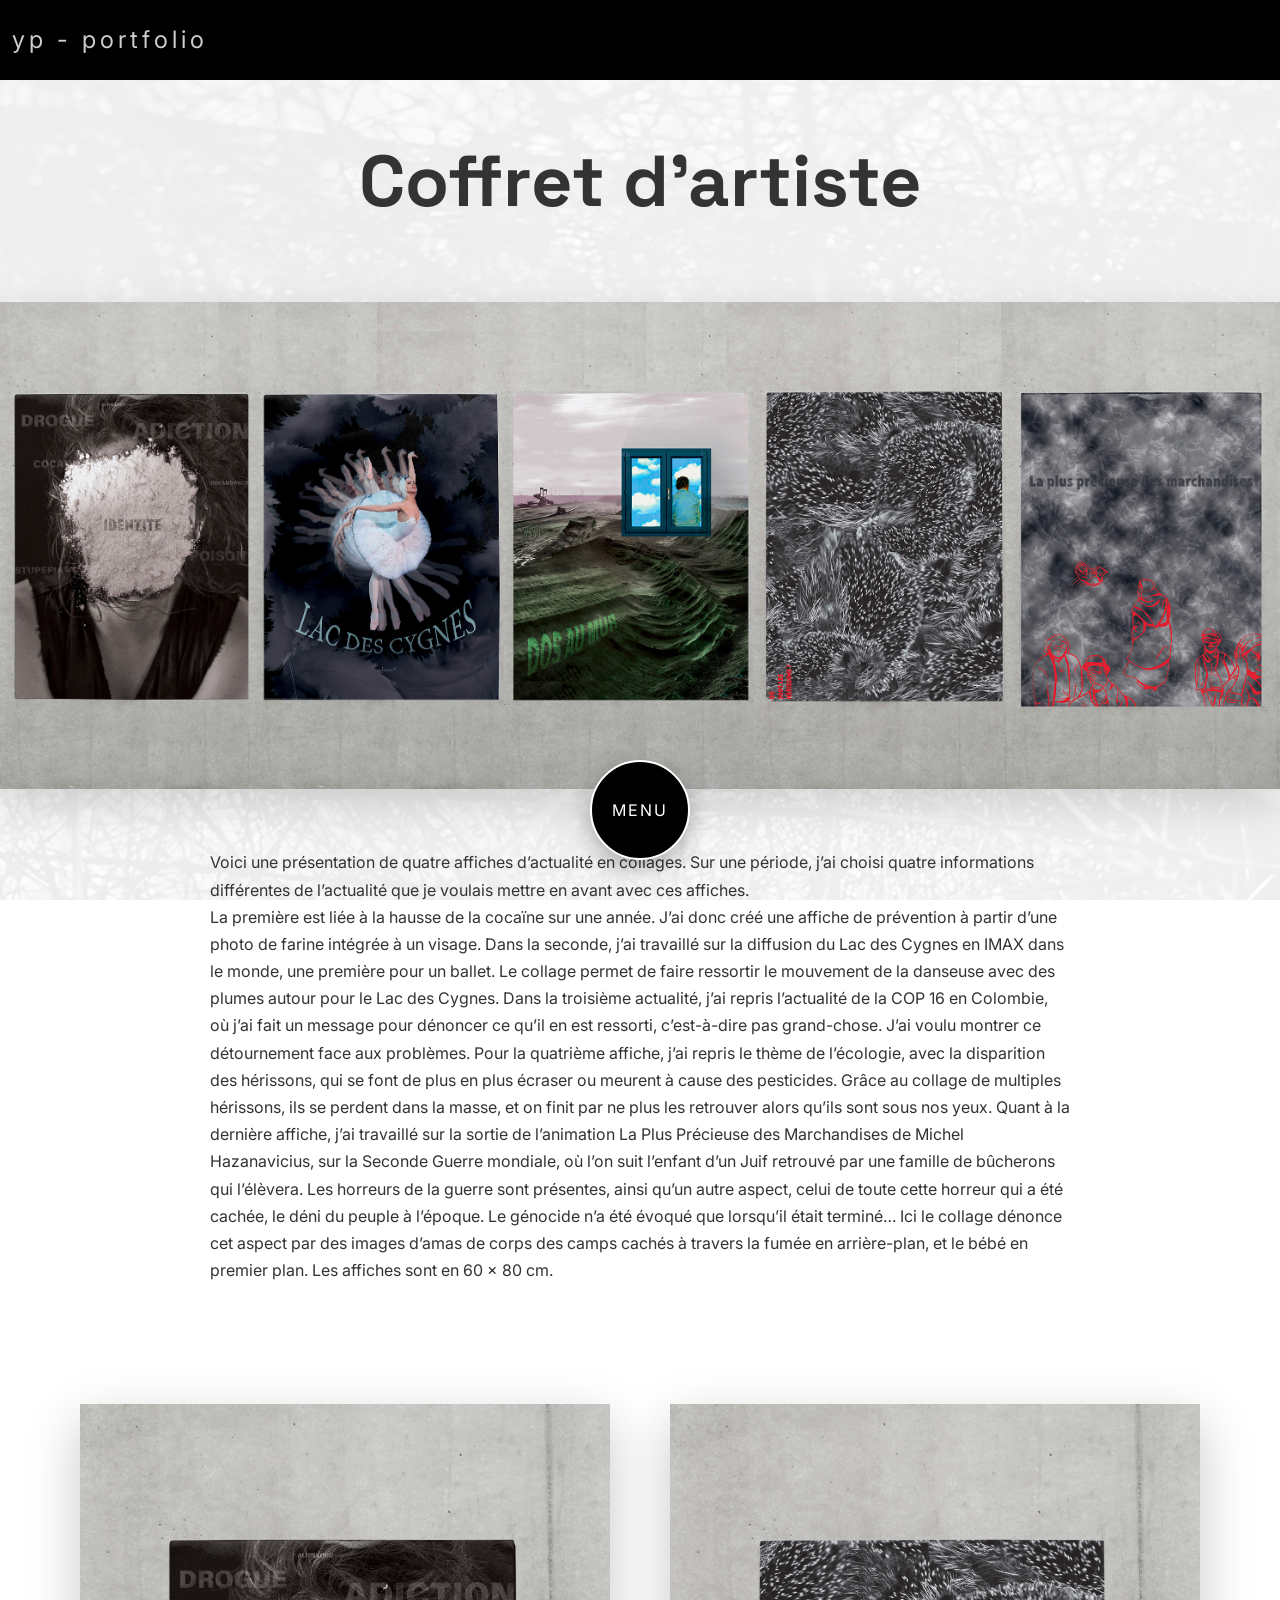
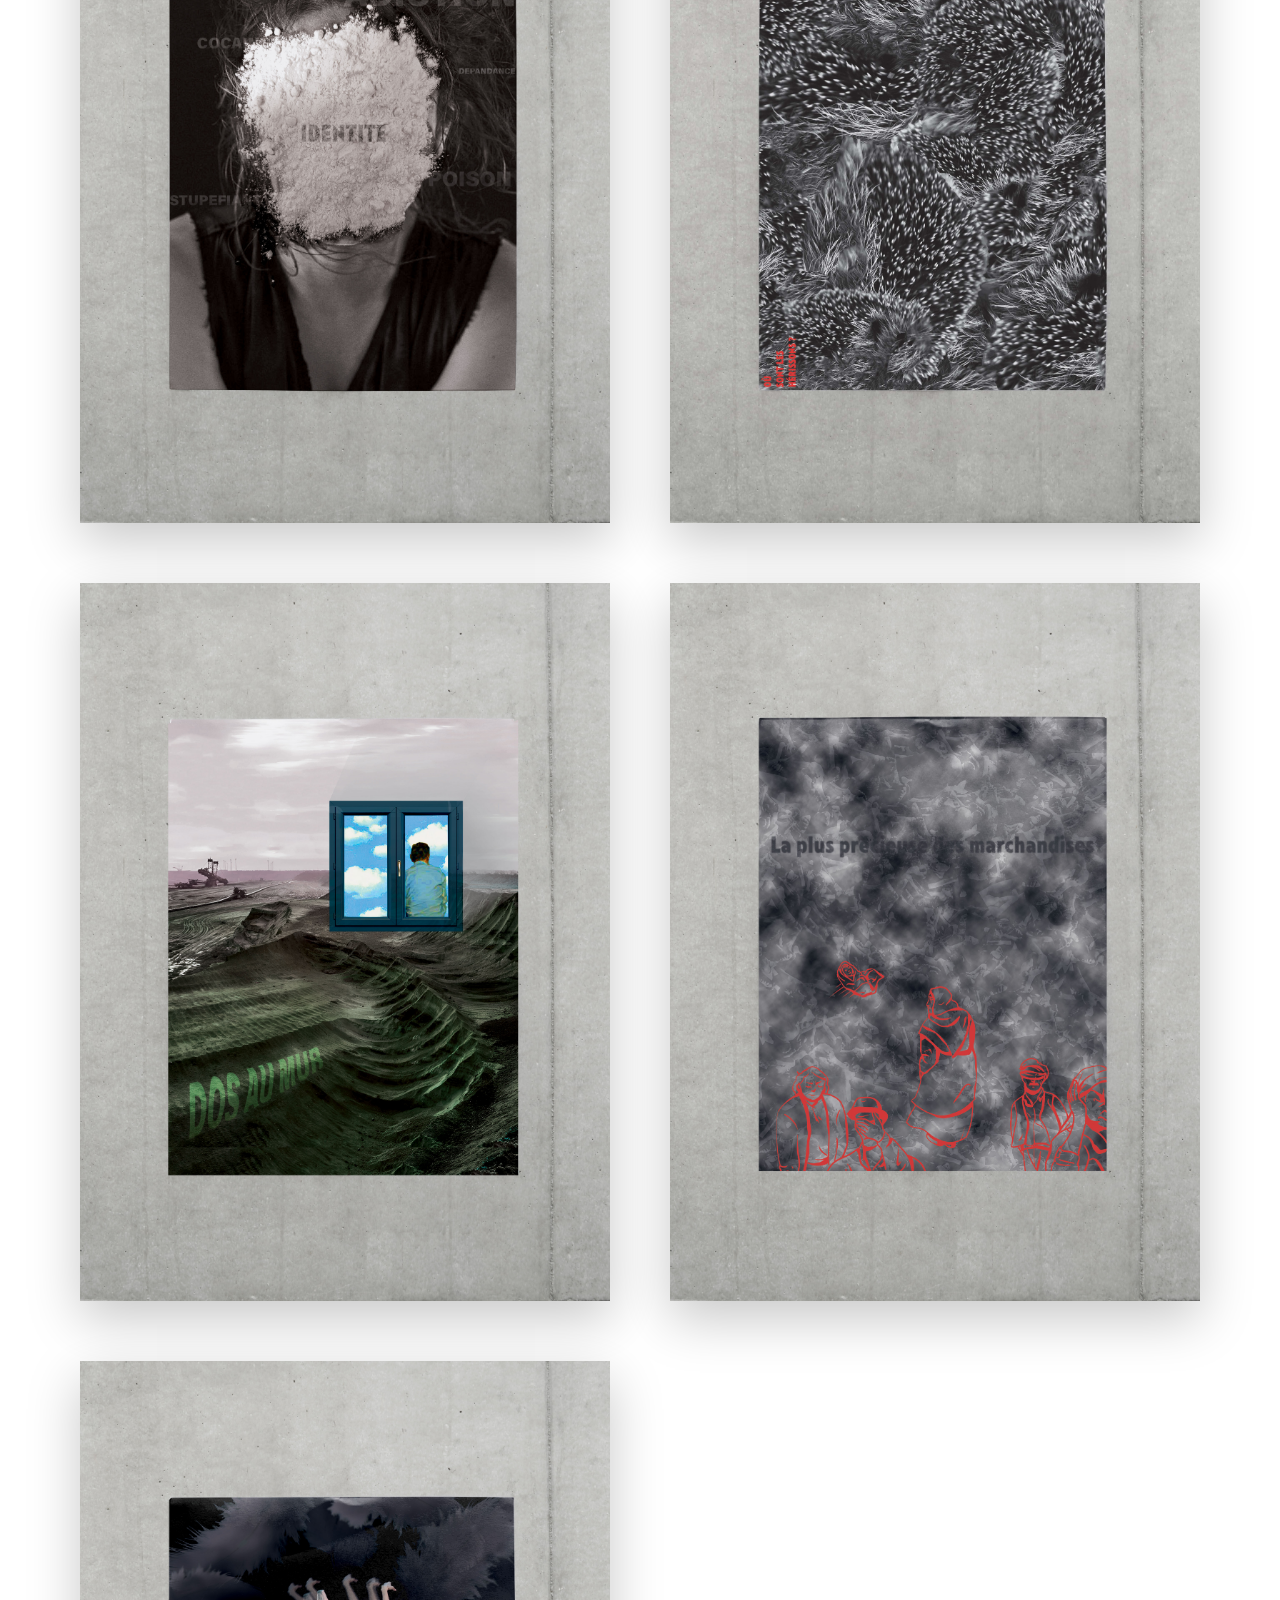
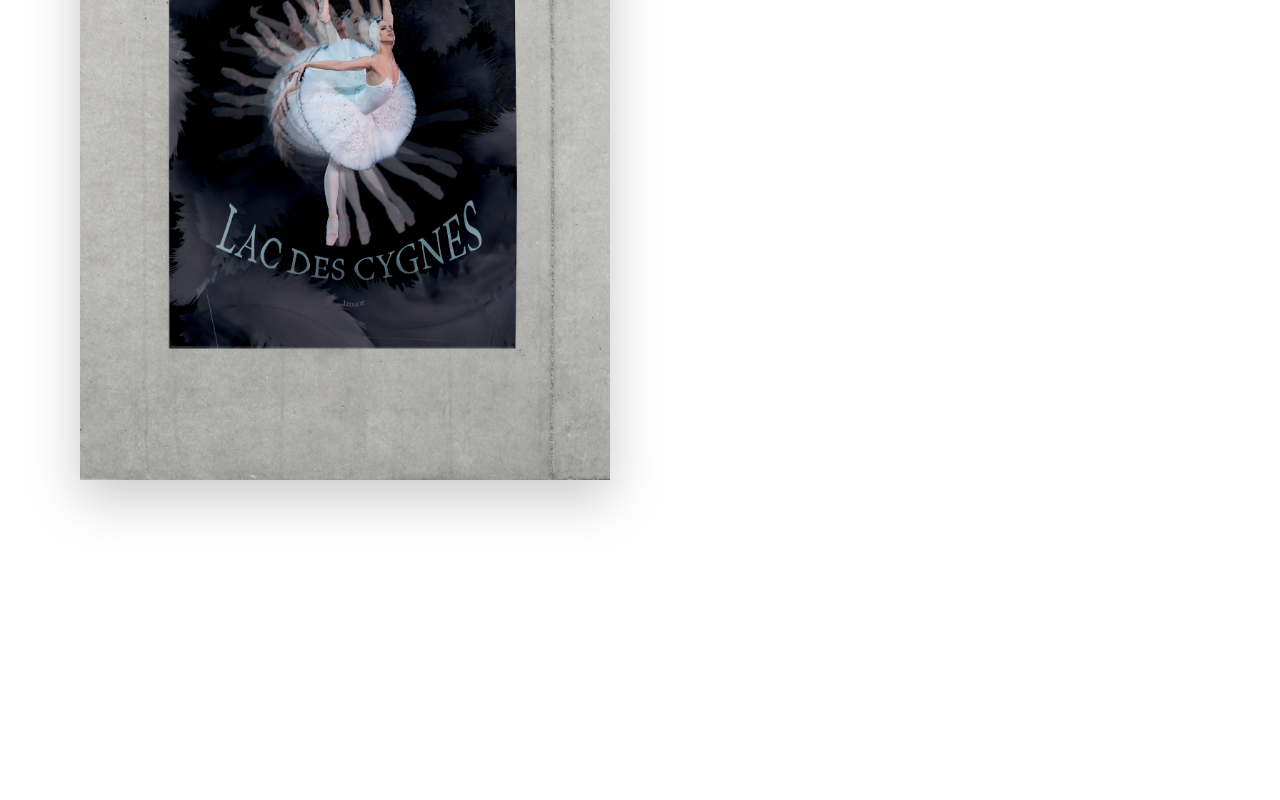
==== affichesactus.html @ a6cbb641 "portfolio" ====
<!DOCTYPE html>
<html lang="fr">
<head>
    <meta charset="UTF-8">
    <meta name="viewport" content="width=device-width, initial-scale=1.0">
    <title>Coffret d'artiste – Ysabeau de Pimodan</title>
    <link rel="stylesheet" href="style.css">
    <style>
    /* Image de fond beaucoup plus discrète uniquement sur cette page */
    body::before {
        opacity: 0.07 !important;   /* très léger – mets 0.02 ou 0.04 selon ton goût */
    }
</style>
<style>
 

    /* ←←← NOUVEAU : IMAGE DU PROJET EN PLEINE LARGEUR ←←← */
    .project-fullwidth-image {
        width: 100vw !important;
        margin-left: calc(-50vw + 50%) !important;
        max-width: none !important;
        display: block;
        box-shadow: 0 15px 40px rgba(0,0,0,0.15);
        margin: 60px 0;
    }
    .project-gallery-editorial {
    display: grid;
    grid-template-columns: 1fr 1fr;
    gap: 20px;
    margin: 80px auto;
    padding: 0 20px;
    max-width: 1100px;
}

.project-gallery-editorial .big {
    grid-row: span 2;
    grid-column: 1;
}

.project-gallery-editorial img {
    width: 100%;
    height: auto;
    object-fit: cover;
    box-shadow: 0 12px 30px rgba(0,0,0,0.15);
    transition: transform 0.4s ease;
}

.project-gallery-editorial img:hover { transform: translateY(-6px); }

@media (min-width: 900px) {
    .project-gallery-editorial { gap: 30px; padding: 0 40px; }
}

</style>
<style>
    .project-gallery-masonry-4 {
        columns: 2;
        column-gap: 40px;
        width: 100vw;
        margin-left: calc(-50vw + 50%);      /* pleine largeur totale */
        padding: 100px 50px 140px;
        max-width: none;
        box-sizing: border-box;
    }

    .project-gallery-masonry-4 img {
        width: 100%;
        height: auto;
        display: block;
        margin-bottom: 40px;
        object-fit: contain;
        background: white;
        box-shadow: 0 18px 50px rgba(0,0,0,0.22);
        transition: all 0.6s ease;
        break-inside: avoid;
    }

    .project-gallery-masonry-4 img:hover {
        transform: translateY(-14px);
        box-shadow: 0 35px 90px rgba(0,0,0,0.38);
    }

    /* Desktop → 2 colonnes (parfait pour 4 images) */
    @media (min-width: 900px) {
        .project-gallery-masonry-4 {
            columns: 2;
            column-gap: 60px;
            padding: 120px 80px 160px;
        }
        .project-gallery-masonry-4 img { margin-bottom: 60px; }
    }

    /* Mobile → 1 colonne */
    @media (max-width: 640px) {
        .project-gallery-masonry-4 {
            columns: 1;
            column-gap: 0;
            padding: 80px 20px;
        }
        .project-gallery-masonry-4 img { margin-bottom: 40px; }
    }
</style>
</style>

    <link href="https://fonts.googleapis.com/css2?family=Inter:wght@300;400;500;600;700&family=Space+Grotesk:wght@300;400;500;600;700&display=swap" rel="stylesheet">
</head>
<body>

    <!-- Barre noire du haut -->
    <div class="top-bar">
        <div class="portfolio-title" style="margin-left:12px;">YP - portfolio</div>
    </div>

    <!-- Contenu du projet -->
    <section style="padding:120px 20px 160px; max-width:900px; margin:0 auto; font-family:var(--font-secondary); line-height:1.7; color:var(--gray-dark);">
        <h1 style="font-family:var(--font-primary); font-size:clamp(2.5rem,6vw,4.5rem); text-align:center; margin-bottom:50px;">
            Coffret d'artiste
        </h1>
        
        <img src="fondactus.jpg" alt="Coffret d'artiste" class="project-fullwidth-image">

        <p>
            Voici une présentation de quatre affiches d’actualité en collages. Sur une période, j’ai choisi quatre informations différentes de l’actualité que je voulais mettre en avant avec ces affiches.
        </p>
        <p>
            La première est liée à la hausse de la cocaïne sur une année. J’ai donc créé une affiche de prévention à partir d’une photo de farine intégrée à un visage. Dans la seconde, j’ai travaillé sur la diffusion du Lac des Cygnes en IMAX dans le monde, une première pour un ballet. Le collage permet de faire ressortir le mouvement de la danseuse avec des plumes autour pour le Lac des Cygnes. Dans la troisième actualité, j’ai repris l’actualité de la COP 16 en Colombie, où j’ai fait un message pour dénoncer ce qu’il en est ressorti, c’est-à-dire pas grand-chose. J’ai voulu montrer ce détournement face aux problèmes. Pour la quatrième affiche, j’ai repris le thème de l’écologie, avec la disparition des hérissons, qui se font de plus en plus écraser ou meurent à cause des pesticides. Grâce au collage de multiples hérissons, ils se perdent dans la masse, et on finit par ne plus les retrouver alors qu’ils sont sous nos yeux. Quant à la dernière affiche, j’ai travaillé sur la sortie de l’animation La Plus Précieuse des Marchandises de Michel Hazanavicius, sur la Seconde Guerre mondiale, où l’on suit l’enfant d’un Juif retrouvé par une famille de bûcherons qui l’élèvera. Les horreurs de la guerre sont présentes, ainsi qu’un autre aspect, celui de toute cette horreur qui a été cachée, le déni du peuple à l’époque. Le génocide n’a été évoqué que lorsqu’il était terminé… Ici le collage dénonce cet aspect par des images d’amas de corps des camps cachés à travers la fumée en arrière-plan, et le bébé en premier plan.
Les affiches sont en 60 x 80 cm.
        </p>
        <p>
            
        </p>
        </div>
        <!-- 6 images – mise en page éditoriale -->
<!-- 6 images – effet masonry aléatoire sur toute la largeur -->
<!-- 4 images – masonry aléatoire pleine largeur -->
<div class="project-gallery-masonry-4">
    <img src="affichesactuscoc.jpg"   alt="Coffret d'artiste – Vue générale">
    <img src="affichesactusdos.jpg"   alt="Détail 1">
    <img src="affichesactusdanse.jpg"  alt="Détail 2">
    <img src="affichesactushe.jpg"  alt="Détail 3">
    <img src="actusautre.jpg"  alt="Détail 4">
    <!-- tu peux en mettre 4, 5 ou 6, ça s’adapte automatiquement -->
</div>
</div> 
    </section>

    <!-- MENU CIRCULAIRE (exactement comme sur index.html) -->
    <nav class="target-menu">
        <button class="menu-toggle">
            <span class="menu-label">Menu</span>
        </button>
        
        <div class="target-circles">
            <a href="index.html#main" class="target-circle circle-1">
                <svg class="circular-text" viewBox="0 0 80 80" width="80" height="80">
                    <path id="circle-1-path" d="M 5, 45 A 35, 35 0 0, 1 75, 45" fill="none"/>
                    <text font-family="Inter, sans-serif" font-size="11" font-weight="600" letter-spacing="1.5px" fill="currentColor">
                        <textPath href="#circle-1-path" startOffset="50%" text-anchor="middle">Accueil</textPath>
                    </text>
                </svg>
            </a>
            
            <a href="index.html#about" class="target-circle circle-2">
                <svg class="circular-text" viewBox="0 0 120 120" width="120" height="120">
                    <path id="circle-2-path" d="M 10, 60 A 50, 50 0 0, 1 110, 60" fill="none"/>
                    <text font-family="Inter, sans-serif" font-size="11" font-weight="600" letter-spacing="1.5px" fill="currentColor">
                        <textPath href="#circle-2-path" startOffset="50%" text-anchor="middle">À propos</textPath>
                    </text>
                </svg>
            </a>
            
            <a href="cv.html" class="target-circle circle-3">
                <svg class="circular-text" viewBox="0 0 160 160" width="160" height="160">
                    <path id="circle-3-path" d="M 10, 80 A 70, 70 0 0, 1 150, 80" fill="none"/>
                    <text font-family="Inter, sans-serif" font-size="12" font-weight="600" letter-spacing="1.5px" fill="currentColor">
                        <textPath href="#circle-3-path" startOffset="50%" text-anchor="middle">CV</textPath>
                    </text>
                </svg>
            </a>
            
            <a href="index.html#projects" class="target-circle circle-4">
                <svg class="circular-text" viewBox="0 0 200 200" width="200" height="200">
                    <path id="circle-4-path" d="M 10, 100 A 90, 90 0 0, 1 190, 100" fill="none"/>
                    <text font-family="Inter, sans-serif" font-size="13" font-weight="600" letter-spacing="1.5px" fill="currentColor">
                        <textPath href="#circle-4-path" startOffset="50%" text-anchor="middle">Projets</textPath>
                    </text>
                </svg>
            </a>
        </div>
    </nav>

    <script src="script.js"></script>
</body>
</html>
---- style.css ----
/* Reset et styles de base */
* {
    margin: 0;
    padding: 0;
    box-sizing: border-box;
}

:root {
    --primary-color: #000000;
    --secondary-color: #ffffff;
    --accent-color: #000000;
    --gray-light: #f5f5f5;
    --gray-medium: #e0e0e0;
    --gray-dark: #333333;
    --font-primary: 'Space Grotesk', sans-serif;
    --font-secondary: 'Inter', sans-serif;
}
html {
    scroll-behavior: auto; /* Comportement normal */
}

body {
    font-family: var(--font-primary);
    background-color: var(--secondary-color);
    color: var(--primary-color);
    overflow-x: hidden;
    line-height: 1.6;
}

/* Barre noire en haut */
.top-bar {
    background-color: var(--primary-color);
    position: fixed;
    width: 100%;
    top: 0;
    z-index: 1001;
    height: 60px;
    display: flex;
    align-items: center;
    padding: 0 20px;
    box-sizing: border-box;
}

.portfolio-title {
    font-family: var(--font-secondary);
    font-size: 12px;
    letter-spacing: 1px;
    text-transform: lowercase;
    font-weight: 400;
    opacity: 0.8;
    color: var(--secondary-color);
}

/* Section Accueil - MOBILE FIRST */
#main {
    padding-top: 100px !important; /* Espace sous la barre noire */
    min-height: calc(100vh - 100px);
}

/* Titre principal */
.site-name {
    display: block;
    width: 96vw;
    max-width: 1400px;
    margin: 0 auto;
    margin-left: 20px;
    text-align: left;
    box-sizing: border-box;
    white-space: nowrap;
    overflow: hidden;
    text-overflow: ellipsis;
    font-size: clamp(2rem, 9.5vw, 8rem);
    line-height: 0.95;
    color: var(--primary-color);
    margin-top: 60px; /* AUGMENTÉ pour mobile - était 40px */
}

/* RESPONSIVE - Garder l'original pour desktop */
@media (min-width: 768px) {
    .top-bar {
        height: 70px;
        padding: 0 30px;
    }
    
    .portfolio-title {
        font-size: 13px;
    }
    
    #main {
        padding-top: 120px !important;
        min-height: calc(100vh - 120px);
    }
    
    .site-name {
        margin-top: 50px; /* Version tablette */
    }
}

@media (min-width: 1024px) {
    .top-bar {
        height: 80px;
        padding: 0 40px;
    }
    
    .portfolio-title {
        font-size: 14px;
    }
    
    #main {
        padding-top: 140px !important;
        min-height: calc(100vh - 140px);
    }
    
    .site-name {
        margin-top: 60px; /* Version desktop - INCHANGÉ */
    }
}

/* MOBILE - Plus petit écran */
@media (max-width: 480px) {
    .top-bar {
        height: 50px;
        padding: 0 15px;
    }
    
    #main {
        padding-top: 90px !important; /* AUGMENTÉ de 80px à 90px */
        min-height: calc(100vh - 90px);
    }
    
    .site-name {
        margin-top: 40px; /* AUGMENTÉ de 30px à 40px pour mobile */
        font-size: clamp(1.9rem, 11vw, 4rem);
    }
}
/* Section Projets */
#projects {
    padding-top: 60px;
    min-height: auto;
    position: relative;
    z-index: 10;
    background-color: var(--secondary-color);
    width: 100vw; /* Prendre toute la largeur de la fenêtre */
    margin-left: calc(-50vw + 50%); /* Centrer tout en prenant toute la largeur */
    left: 0;
}

.projects-container {
    max-width: 100%;
    margin: 0 auto;
    position: relative;
    z-index: 20;
    padding: 0; /* Supprimer tout padding */
}

.projects-container h2 {
    font-size: 2rem;
    margin-bottom: 40px;
    font-weight: 700;
    padding: 0 5mm; /* 5mm de marge latérale */
    text-align: center;
}

/* Grille des projets - PLEINE LARGEUR */
.projects-preview {
    display: grid;
    grid-template-columns: repeat(2, 1fr);
    gap: 5mm; /* 5mm entre les images */
    margin-bottom: 40px;
    padding: 0 5mm; /* 5mm sur les côtés */
    box-sizing: border-box;
    width: 100%;
}

/* Cartes de projet - PLEINE LARGEUR */
.project-card {
    position: relative;
    border-radius: 0;
    overflow: hidden;
    display: flex;
    flex-direction: column;
    background-color: transparent;
    cursor: pointer;
    box-shadow: none;
    transition: transform 0.3s ease;
    width: 100%;
    z-index: 30;
}

/* IMAGES AGRANDIES - PRENNENT TOUTE LA HAUTEUR */
.project-card img {
    width: 100%;
    height: 600px; /* Augmenté de 500px à 600px */
    object-fit: cover;
    transition: transform 0.6s ease;
    flex-shrink: 0;
    display: block;
}

.project-card:hover img {
    transform: scale(1.05);
}

/* Titres des projets */
.project-title {
    padding: 15px;
    background-color: transparent;
    text-align: left;
    position: absolute;
    bottom: 0;
    left: 0;
    right: 0;
    background: linear-gradient(transparent, rgba(0, 0, 0, 0.7));
}

.project-title h4 {
    font-size: 1.3rem;
    margin: 0;
    font-weight: 600;
    color: var(--secondary-color);
    text-shadow: 0 2px 4px rgba(0, 0, 0, 0.5);
}

/* Headers de catégorie */
.category-header {
    margin-top: 30px;
    margin-bottom: 20px;
    padding: 0 5mm; /* 5mm de marge latérale */
    text-align: center;
}

.category-header h3 {
    font-size: 1.5rem;
    margin-bottom: 8px;
    font-weight: 600;
}

.project-count {
    font-family: var(--font-secondary);
    color: var(--gray-dark);
    font-size: 0.75rem;
    text-transform: uppercase;
    letter-spacing: 1.5px;
    font-weight: 500;
}

/* RESPONSIVE */
@media (min-width: 600px) {
    .project-card img {
        height: 55vh; /* Un peu plus grand sur tablette */
        min-height: 350px;
    }
}

@media (min-width: 768px) {
    .projects-container h2 {
        font-size: 2.5rem;
    }
    
    .project-card img {
        height: 60vh; /* Encore plus grand */
        min-height: 400px;
    }
    
    .project-title h4 {
        font-size: 1.5rem;
    }
    
    .category-header h3 {
        font-size: 1.75rem;
    }
}

@media (min-width: 1024px) {
    .projects-container h2 {
        font-size: 3.5rem;
    }
    
    .project-card img {
        height: 65vh; /* Très grand sur desktop */
        min-height: 450px;
    }
    
    .project-title h4 {
        font-size: 1.8rem;
        padding: 20px;
    }
    
    .projects-preview {
        gap: 5mm; /* Garder 5mm même sur grand écran */
        padding: 0 5mm;
    }
}
/* ... (tout le CSS précédent reste inchangé) ... */
/* ... (tout le CSS précédent reste inchangé) ... */

/* ... (tout le CSS précédent reste inchangé) ... */

/* ========== RESPONSIVE TELEPHONE ========== */
@media (max-width: 768px) {
    .main-header {
        margin-top: 80px;
    }
    
    .header-content h1 {
        font-size: clamp(2rem, 10vw, 3.5rem);
        line-height: 1.1;
        word-break: keep-all;
        overflow-wrap: break-word;
        margin-bottom: 20px;
    }
}

@media (max-width: 480px) {
    .main-header {
        margin-top: 70px;
    }
    
    .header-content h1 {
        font-size: clamp(1.8rem, 9vw, 3rem);
        letter-spacing: -1px;
    }
}
/* ... (tout le CSS précédent reste inchangé) ... */

/* ========== RESPONSIVE TELEPHONE ========== */
@media (max-width: 768px) {
    .top-bar {
        padding: 20px 0 !important;
    }
    
    .header-content h1 {
        font-size: clamp(2rem, 10vw, 3.5rem);
        line-height: 1.1;
        word-break: keep-all;
        overflow-wrap: break-word;
        margin-bottom: 20px;
    }
}

@media (max-width: 480px) {
    .top-bar {
        padding: 15px 0 !important;
    }
    
    .header-content h1 {
        font-size: clamp(1.8rem, 9vw, 3rem);
        letter-spacing: -1px;
    }
}



/* Très petits écrans */
@media (max-width: 360px) {
    .header-content h1 {
        font-size: clamp(1.5rem, 8vw, 2.5rem);
    }
}

/* Pour les très petits écrans */
@media (max-width: 480px) {
    .projects-preview {
        grid-template-columns: 1fr; /* Une colonne sur mobile */
        gap: 5mm;
        padding: 0 5mm;
    }
    
    .project-card img {
        height: 40vh; /* Ajuster la hauteur sur mobile */
        min-height: 250px;
    }
    
    .project-title h4 {
        font-size: 1.1rem;
        padding: 10px;
    }
}

/* Pour les très grands écrans */
@media (min-width: 1400px) {
    .project-card img {
        height: 70vh; /* Maximum sur très grand écran */
        min-height: 500px;
    }
}
/* Lien CV dans la section À propos */
.cv-link-container {
    text-align: center;
    margin-top: 40px;
}

.cv-link {
    display: inline-block;
    background: var(--primary-color);
    color: var(--secondary-color);
    padding: 12px 24px;
    border-radius: 25px;
    text-decoration: none;
    font-family: var(--font-secondary);
    font-weight: 500;
    transition: all 0.3s ease;
    font-size: 0.9rem;
    letter-spacing: 0.5px;
}

.cv-link:hover {
    background: var(--gray-dark);
    transform: translateY(-2px);
}

/* RESPONSIVE pour le lien CV */
@media (min-width: 768px) {
    .cv-link {
        padding: 14px 28px;
        font-size: 1rem;
    }
}

@media (min-width: 1024px) {
    .cv-link-container {
        margin-top: 50px;
    }
    
    .cv-link {
        padding: 16px 32px;
    }
}

/* Menu cible concentrique */
.target-menu {
    position: fixed;
    bottom: 20px;
    left: 50%;
    transform: translateX(-50%);
    z-index: 1001;
}

.menu-toggle {
    width: 70px;
    height: 70px;
    border-radius: 50%;
    background: var(--primary-color);
    border: 2px solid var(--secondary-color);
    color: var(--secondary-color);
    font-family: var(--font-secondary);
    font-size: 12px;
    text-transform: uppercase;
    letter-spacing: 1px;
    cursor: pointer;
    transition: all 0.4s cubic-bezier(0.68, -0.55, 0.265, 1.55);
    position: relative;
    z-index: 1005;
    box-shadow: 0 8px 25px rgba(0, 0, 0, 0.3);
}

.menu-toggle:hover {
    transform: scale(1.1);
    background: var(--secondary-color);
    color: var(--primary-color);
}

.target-circles {
    position: absolute;
    top: 50%;
    left: 50%;
    transform: translate(-50%, -50%);
    pointer-events: none;
}

.target-menu.active .target-circles {
    pointer-events: all;
}

.target-circle {
    position: absolute;
    border-radius: 50%;
    display: flex;
    align-items: center;
    justify-content: center;
    text-decoration: none;
    color: var(--primary-color);
    font-family: var(--font-secondary);
    transition: all 0.6s cubic-bezier(0.68, -0.55, 0.265, 1.55);
    opacity: 0;
    top: 50%;
    left: 50%;
    transform: translate(-50%, -50%) scale(0);
    border: 1px solid rgba(0, 0, 0, 0.1);
    box-shadow: 0 5px 20px rgba(0, 0, 0, 0.2);
}

.target-menu.active .target-circle {
    opacity: 1;
    transform: translate(-50%, -50%) scale(1);
}

/* Tailles des cercles - Mobile First */
.circle-1 {
    width: 80px;
    height: 80px;
    background: var(--secondary-color);
    color: var(--primary-color);
    z-index: 1004;
    transition-delay: 0.1s;
}

.circle-1 .vertical-text span {
    font-size: 10px;
}

.circle-2 {
    width: 120px;
    height: 120px;
    background: #f8f8f8;
    color: var(--primary-color);
    z-index: 1003;
    transition-delay: 0.2s;
}

.circle-2 .vertical-text span {
    font-size: 11px;
}

.circle-3 {
    width: 160px;
    height: 160px;
    background: #888888;
    color: var(--secondary-color);
    z-index: 1002;
    transition-delay: 0.3s;
}

.circle-3 .vertical-text span {
    font-size: 12px;
}

.circle-4 {
    width: 200px;
    height: 200px;
    background: var(--primary-color);
    color: var(--secondary-color);
    z-index: 1001;
    transition-delay: 0.4s;
}

.circle-4 .vertical-text span {
    font-size: 13px;
}

.target-circle:hover {
    transform: translate(-50%, -50%) scale(1.05) !important;
    box-shadow: 0 8px 30px rgba(0, 0, 0, 0.3);
}

.vertical-text {
    display: flex;
    flex-direction: column;
    align-items: center;
    justify-content: center;
    width: 100%;
    height: 100%;
    text-align: center;
    gap: 6px;
    padding: 0 15px;
    position: relative;
}

.vertical-text span {
    font-family: var(--font-secondary);
    font-size: 10px;
    font-weight: 600;
    letter-spacing: 1.5px;
    text-transform: uppercase;
    writing-mode: horizontal-tb;
    text-orientation: initial;
    transform: none;
    display: block;
    word-break: break-word;
    line-height: 1.2;
}

/* Positionnement spécifique du texte par cercle - dans la partie supérieure visible */
/* SVG Texte circulaire */
.circular-text {
    position: absolute;
    top: 50%;
    left: 50%;
    transform: translate(-50%, -50%);
    width: 100%;
    height: 100%;
}

.circular-text text {
    text-transform: uppercase;
    font-weight: 600;
    letter-spacing: 1.5px;
}

/* Pour les autres cercles, masquer le contenu div et montrer le SVG */
.circle-2 .vertical-text,
.circle-3 .vertical-text,
.circle-4 .vertical-text {
    display: none;
}

.target-menu.active .menu-toggle {
    opacity: 0;
    pointer-events: none;
    transform: scale(0);
}

/* Sections principales */
#main-content {
    position: relative;
    padding-bottom: 120px;
}

.section {
    display: none;
    min-height: 100vh;
    padding: 80px 20px 40px;
}

.section.active {
    display: block;
    animation: fadeIn 0.8s ease-in-out;
}

@keyframes fadeIn {
    from { opacity: 0; transform: translateY(20px); }
    to { opacity: 1; transform: translateY(0); }
}

/* Section Accueil */

.main-header {
    max-width: 100%;
    margin: 0 auto;
}

.header-content {
    margin-bottom: 40px;
    margin-top: 0;
    position: relative;
    z-index: 999;
}

.header-content h1 {
    /* titre principal : taille gérée par .site-name */
    font-weight: 700;
    line-height: 1;
    margin-bottom: 20px;
    letter-spacing: -2px;
}

/* Le nom prend presque toute la largeur de l'écran et est responsive */
.site-name {
    display: block;
    width: 96vw;            /* prend presque toute la largeur */
    max-width: 1400px;     /* limite sur très grand écran */
    margin: 0 auto;
    margin-left: 20px;     /* décalé vers la gauche au niveau du bord gauche de l'image */
    text-align: left;
    box-sizing: border-box;
    /* Garder le titre sur une seule ligne et adapter la taille */
    white-space: nowrap; /* forcer une seule ligne */
    overflow: hidden;
    text-overflow: ellipsis;
    /* taille responsive augmentée (encore un peu) */
    font-size: clamp(2rem, 9.5vw, 8rem);
    line-height: 0.95;
    color: var(--primary-color);
}

@media (max-width: 480px) {
    .site-name {
        font-size: clamp(1.9rem, 11vw, 4rem);
    }
}

.subtitle {
    font-family: var(--font-secondary);
    font-size: 1rem;
    color: var(--gray-dark);
    font-weight: 400;
    line-height: 1.5;
}

.hero-image {
    width: 100%;
    height: 360px; /* augmenté pour agrandir l'image sur mobile */
    border-radius: 0;
    overflow: hidden;
    box-shadow: 0 15px 30px rgba(0, 0, 0, 0.1);
}

.hero-image img {
    width: 100%;
    height: 100%;
    object-fit: cover;
    transition: transform 0.8s ease;
}

.hero-image:hover img {
    transform: scale(1.05);
}
/* Sections principales avec défilement */
.main-section {
    min-height: 100vh; /* Chaque section prend au moins la hauteur d'écran */
    padding: 40px 20px;
    width: 100%;
}

/* Section Accueil spécifique */
#accueil {
    padding-top: 100px; /* Plus d'espace en haut pour la barre */
    min-height: calc(100vh - 100px); /* Ajuster la hauteur */
}
#main {
    padding-top: 100px !important;
    min-height: calc(100vh - 100px);
    position: relative;
    z-index: 1; /* PLUS BAS QUE LES PROJETS */
}

/* Section Projets */
#projets {
    padding-top: 80px;
    min-height: auto; /* Hauteur automatique selon le contenu */
}
#projects {
    padding-top: 60px;
    min-height: auto;
    position: relative;
    z-index: 10; /* ASSURER QUE LES PROJETS SONT AU-DESSUS */
    background-color: var(--secondary-color); /* FOND BLANC POUR ÉVITER LA TRANSPARENCE */
}
/* Container projets - BIEN VISIBLE */
.projects-container {
    max-width: 100%;
    margin: 0 auto;
    position: relative;
    z-index: 20; /* TRÈS ÉLEVÉ */
}
/* Image hero - LIMITER SA HAUTEUR */
.hero-image {
    width: 100%;
    max-width: 1200px;
    margin: 0 auto;
    height: 500px; /* LIMITER LA HAUTEUR MAX */
    border-radius: 0;
    overflow: hidden;
    box-shadow: 0 15px 30px rgba(0, 0, 0, 0.1);
    margin-top: 20px;
    position: relative;
    z-index: 1;
}
/* Cartes de projet - BIEN VISIBLES */
.project-card {
    position: relative;
    border-radius: 0;
    overflow: hidden;
    display: flex;
    flex-direction: column;
    background-color: transparent;
    cursor: pointer;
    box-shadow: none;
    transition: transform 0.3s ease;
    width: 100%;
    z-index: 30; /* ENCORE PLUS ÉLEVÉ */
}
/* RESPONSIVE */
@media (min-width: 768px) {
    #main {
        padding-top: 120px !important;
        min-height: calc(100vh - 120px);
    }
    
    .hero-image {
        height: 500px; /* GARDER UNE LIMITE */
    }
}

@media (min-width: 1024px) {
    #main {
        padding-top: 140px !important;
        min-height: calc(100vh - 140px);
    }
    
    .hero-image {
        height: 500px; /* GARDER UNE LIMITE */
    }
}

@media (max-width: 480px) {
    #main {
        padding-top: 80px !important;
        min-height: calc(100vh - 80px);
    }
    
    .hero-image {
        height: 300px; /* PLUS PETIT SUR MOBILE */
    }
}
/* Ajuster les marges pour le défilement continu */
.projects-container {
    max-width: 100%;
    margin: 0 auto;
}

/* Menu - NE RIEN CHANGER */
.target-menu {
    position: fixed;
    bottom: 20px;
    left: 50%;
    transform: translateX(-50%);
    z-index: 1001;
}

/* JavaScript - MODIFIER pour le défilement doux */

/* Section Projets */
/* Section Projets - MODIFIER CES STYLES */
.projects-container {
    max-width: 100%;
    margin: 0 auto;
    padding: 0;
}

.projects-container h2 {
    font-size: 2rem;
    margin-bottom: 40px;
    font-weight: 700;
    padding: 0 3mm; /* Réduit à 3mm */
    text-align: center;
}

.project-category {
    margin-bottom: 80px;
}

.projects-preview {
    display: grid;
    grid-template-columns: repeat(2, 1fr);
    gap: 3mm; /* Réduit à 3mm */
    margin-bottom: 40px;
    padding: 0 3mm; /* Réduit à 3mm */
    box-sizing: border-box;
    width: 100%;
}

.project-card {
    position: relative;
    border-radius: 0;
    overflow: hidden;
    display: flex;
    flex-direction: column;
    background-color: transparent;
    cursor: pointer;
    box-shadow: none;
    transition: transform 0.3s ease;
    width: 100%;
}

.project-card:hover {
    transform: translateY(-5px);
    box-shadow: none;
}

/* AGRANDIR LES IMAGES - MODIFIER CES HAUTEURS */
.project-card img {
    width: 100%;
    height: 450px; /* Augmenté de 400px à 450px */
    object-fit: cover;
    transition: transform 0.6s ease;
    flex-shrink: 0;
    display: block;
}

.project-card:hover img {
    transform: scale(1.05);
}
/* Pour les petits écrans */
@media (max-width: 480px) {
    .project-card img {
        height: 400px; /* Augmenté de 300px à 400px */
    }
}

/* Pour les tablettes */
@media (min-width: 600px) {
    .project-card img {
        height: 650px; /* Augmenté de 550px à 650px */
    }
}

/* Pour les grands écrans */
@media (min-width: 768px) {
    .project-card img {
        height: 750px; /* Augmenté de 650px à 750px */
    }
}

/* Pour les très grands écrans */
@media (min-width: 1024px) {
    .project-card img {
        height: 850px; /* Augmenté de 750px à 850px */
    }
}

/* MODIFIER LE STYLE DES TITRES */
.project-title {
    padding: 15px; /* Réduit le padding */
    background-color: transparent;
    text-align: left;
    position: absolute;
    bottom: 0;
    left: 0;
    right: 0;
    background: linear-gradient(transparent, rgba(0, 0, 0, 0.7));
}

.project-title h4 {
    font-size: 1.3rem;
    margin: 0;
    font-weight: 600;
    color: var(--secondary-color);
    text-shadow: 0 2px 4px rgba(0, 0, 0, 0.5);
}

/* HEADER DES CATÉGORIES */
.category-header {
    margin-top: 30px;
    margin-bottom: 20px;
    padding: 0 3mm; /* Réduit à 3mm */
    text-align: center;
}

.category-header h3 {
    font-size: 1.5rem;
    margin-bottom: 8px;
    font-weight: 600;
}

.project-count {
    font-family: var(--font-secondary);
    color: var(--gray-dark);
    font-size: 0.75rem;
    text-transform: uppercase;
    letter-spacing: 1.5px;
    font-weight: 500;
}

/* RESPONSIVE - MODIFICATIONS POUR IMAGES PLUS GRANDES */
@media (min-width: 600px) {
    .project-card img {
        height: 550px; /* Augmenté de 500px à 550px */
    }
    
    .projects-preview {
        gap: 3mm;
        padding: 0 3mm;
    }
    
    .category-header {
        padding: 0 3mm;
    }
    
    .projects-container h2 {
        padding: 0 3mm;
    }
}

@media (min-width: 768px) {
    .projects-container h2 {
        font-size: 2.5rem;
        padding: 0 3mm;
    }
    
    .category-header {
        padding: 0 3mm;
    }
    
    .project-title h4 {
        font-size: 1.5rem;
    }
    
    .projects-preview {
        gap: 3mm;
        padding: 0 3mm;
    }
    
    .project-card img {
        height: 650px; /* Augmenté de 600px à 650px */
    }
}

@media (min-width: 1024px) {
    .projects-container h2 {
        font-size: 3.5rem;
        padding: 0 3mm;
    }
    
    .category-header {
        padding: 0 3mm;
    }
    
    .project-card img {
        height: 750px; /* Augmenté de 600px à 750px - TRÈS GRAND */
    }
    
    .project-title h4 {
        font-size: 1.8rem;
        padding: 25px 35px; /* Réduit le padding */
    }
    
    .projects-preview {
        gap: 3mm;
        padding: 0 3mm;
    }
}

/* Pour les très petits écrans */
@media (max-width: 480px) {
    .projects-preview {
        grid-template-columns: 1fr;
        gap: 3mm;
        padding: 0 3mm;
    }
    
    .project-card img {
        height: 350px; /* Augmenté de 300px à 350px */
    }
    
    .project-title h4 {
        font-size: 1.1rem;
        padding: 12px 15px; /* Réduit le padding */
    }
    
    .category-header {
        padding: 0 3mm;
    }
    
    .projects-container h2 {
        padding: 0 3mm;
    }
}

/* Pour les très grands écrans */
@media (min-width: 1400px) {
    .projects-preview {
        gap: 3mm;
        padding: 0 3mm;
        max-width: 100%; /* Prendre toute la largeur */
        margin: 0 auto;
    }
    
    .projects-container h2 {
        padding: 0 3mm;
    }
    
    .category-header {
        padding: 0 3mm;
    }
    
    .project-card img {
        height: 800px; /* Encore plus grand sur très grands écrans */
    }
}

/* Supprimer toute marge supplémentaire */
.projects-preview,
.project-category,
.projects-container {
    margin-left: 0;
    margin-right: 0;
}

.view-category {
    background: var(--secondary-color);
    color: var(--primary-color);
    border: none;
    padding: 10px 20px;
    border-radius: 20px;
    cursor: pointer;
    font-family: var(--font-secondary);
    font-size: 0.8rem;
    font-weight: 500;
    transition: all 0.3s ease;
}

.view-category:hover {
    background: var(--primary-color);
    color: var(--secondary-color);
}

/* Sections About et CV */
.about-container,
.cv-container {
    max-width: 100%;
    margin: 0 auto;
}

.about-container h2,
.cv-container h2 {
    font-size: 2rem;
    margin-bottom: 30px;
    font-weight: 700;
}

.about-content p {
    font-family: var(--font-secondary);
    font-size: 1rem;
    line-height: 1.7;
    margin-bottom: 20px;
    color: var(--gray-dark);
}

.about-details {
    display: grid;
    grid-template-columns: 1fr;
    gap: 30px;
    margin-top: 40px;
}

.detail-item h4 {
    font-size: 1.1rem;
    margin-bottom: 10px;
    font-weight: 600;
}

.detail-item p {
    font-family: var(--font-secondary);
    color: var(--gray-dark);
    line-height: 1.6;
}

.cv-section {
    margin-bottom: 40px;
}

.cv-section h3 {
    font-size: 1.3rem;
    margin-bottom: 20px;
    border-bottom: 2px solid var(--primary-color);
    padding-bottom: 8px;
    font-weight: 600;
}

.cv-item {
    margin-bottom: 20px;
    padding-left: 15px;
    border-left: 3px solid var(--gray-medium);
}

.cv-item h4 {
    font-size: 1rem;
    margin-bottom: 6px;
    font-weight: 600;
}

.cv-item .date {
    font-family: var(--font-secondary);
    color: var(--gray-dark);
    font-size: 0.8rem;
    margin-bottom: 6px;
    font-weight: 500;
}

.cv-item p {
    font-family: var(--font-secondary);
    color: var(--gray-dark);
    line-height: 1.6;
    font-size: 0.9rem;
}

.skills {
    display: flex;
    flex-wrap: wrap;
    gap: 10px;
}

.skill {
    background: var(--gray-light);
    padding: 8px 16px;
    border-radius: 15px;
    font-family: var(--font-secondary);
    font-size: 0.8rem;
    font-weight: 500;
}

/* Overlay des catégories */
.category-overlay {
    position: fixed;
    top: 0;
    left: 0;
    width: 100%;
    height: 100%;
    background: var(--secondary-color);
    z-index: 2000;
    display: none;
    overflow-y: auto;
}

.category-overlay.active {
    display: block;
    animation: fadeIn 0.5s ease;
}

.overlay-content {
    max-width: 100%;
    margin: 0 auto;
    padding: 80px 20px 40px;
    position: relative;
}

.close-overlay {
    position: fixed;
    top: 20px;
    right: 20px;
    background: var(--primary-color);
    border: none;
    font-size: 1.8rem;
    cursor: pointer;
    color: var(--secondary-color);
    transition: all 0.3s ease;
    width: 45px;
    height: 45px;
    display: flex;
    align-items: center;
    justify-content: center;
    border-radius: 50%;
    z-index: 2001;
}

.close-overlay:hover {
    transform: scale(1.1);
}

.category-details {
    margin-top: 20px;
}

.category-details h2 {
    font-size: 2rem;
    margin-bottom: 30px;
    font-weight: 700;
}

.category-projects-grid {
    display: grid;
    grid-template-columns: 1fr;
    gap: 30px;
}

.category-project-card {
    border-radius: 15px;
    overflow: hidden;
    background: var(--gray-light);
    box-shadow: 0 10px 20px rgba(0, 0, 0, 0.1);
    transition: transform 0.3s ease;
}

.category-project-card:hover {
    transform: translateY(-5px);
}

.category-project-card img {
    width: 100%;
    height: 300px; /* Augmenté de 200px à 300px */
    object-fit: cover;
}


.category-project-card h4 {
    padding: 20px 20px 8px;
    font-size: 1.1rem;
    font-weight: 600;
}

.category-project-card p {
    padding: 0 20px 20px;
    font-family: var(--font-secondary);
    color: var(--gray-dark);
    font-size: 0.9rem;
    line-height: 1.6;
}

/* ============================================
   RESPONSIVE - TABLETTES (600px et plus)
   ============================================ */
@media (min-width: 600px) {
    .project-card img {
        height: 300px;
    }
    
    .category-projects-grid {
        grid-template-columns: 1fr 1fr;
    }
    
    .hero-image {
        height: 480px; /* augmenté pour tablette (>=600px) */
    }
    
    .about-details {
        grid-template-columns: 1fr 1fr;
    }
}

/* ============================================
   RESPONSIVE - TABLETTES (768px et plus)
   ============================================ */
@media (min-width: 768px) {
    .container {
        padding: 0 30px;
    }
    
    .section {
        padding: 120px 30px 50px;
    }
    
    .portfolio-title {
        font-size: 20px;
    }
    
    .menu-toggle {
        width: 80px;
        height: 80px;
        font-size: 13px;
    }
    
    .circle-1 { width: 100px; height: 100px; }
    .circle-1 .vertical-text span { font-size: 12px; }
    .circle-1 .vertical-text { justify-content: center; padding-top: 0; }
    
    .circle-2 { width: 150px; height: 150px; }
    .circle-2 .vertical-text span { font-size: 12px; }
    .circle-2 .vertical-text { justify-content: flex-start; padding-top: 12px; }
    
    .circle-3 { width: 200px; height: 200px; }
    .circle-3 .vertical-text span { font-size: 13px; }
    .circle-3 .vertical-text { justify-content: flex-start; padding-top: 15px; }
    
    .circle-4 { width: 250px; height: 250px; }
    .circle-4 .vertical-text span { font-size: 14px; }
    .circle-4 .vertical-text { justify-content: flex-start; padding-top: 18px; }
    
    .vertical-text span {
        font-size: 12px;
    }
    
    .hero-image {
        height: 500px;
    }
    
    .projects-container h2,
    .about-container h2,
    .cv-container h2 {
        font-size: 2.5rem;
    }
}

/* ============================================
   RESPONSIVE - DESKTOP (1024px et plus)
   ============================================ */
@media (min-width: 1024px) {
    .container {
        padding: 0 40px;
    }
    
    .section {
        padding: 140px 40px 60px;
    }
    
    .top-bar {
        padding: 40px 0;
    }
    
    .portfolio-title {
        font-size: 24px;
        letter-spacing: 4px;
    }
    
    .menu-toggle {
        width: 100px;
        height: 100px;
        font-size: 16px;
        letter-spacing: 2px;
    }
    
    .target-menu {
        bottom: 40px;
    }
    
    .circle-1 { width: 120px; height: 120px; }
    .circle-1 .vertical-text span { font-size: 13px; }
    .circle-1 .vertical-text { justify-content: center; padding-top: 0; }
    
    .circle-2 { width: 180px; height: 180px; }
    .circle-2 .vertical-text span { font-size: 13px; }
    .circle-2 .vertical-text { justify-content: flex-start; padding-top: 15px; }
    
    .circle-3 { width: 240px; height: 240px; }
    .circle-3 .vertical-text span { font-size: 14px; }
    .circle-3 .vertical-text { justify-content: flex-start; padding-top: 18px; }
    
    .circle-4 { width: 300px; height: 300px; }
    .circle-4 .vertical-text span { font-size: 15px; }
    .circle-4 .vertical-text { justify-content: flex-start; padding-top: 22px; }
    
    .vertical-text span {
        font-size: 14px;
        letter-spacing: 2px;
    }
    
    .hero-image {
        height: 600px; /* augmenté pour grand écran (>=768px) */
        border-radius: 0;
    }
    
    .header-content {
        margin-bottom: 80px;
    }
    
    .subtitle {
        font-size: 1.25rem;
    }
    
    .projects-container h2 {
        font-size: 3.5rem;
        margin-bottom: 80px;
    }
    
    .project-category {
        display: flex;
        gap: 80px;
        margin-bottom: 120px;
        align-items: flex-start;
    }
    
    .category-header {
        flex: 0 0 300px;
        position: sticky;
        top: 160px;
        margin-bottom: 0;
    }
    
    .category-header h3 {
        font-size: 1.75rem;
        margin-bottom: 15px;
    }
    
    .project-count {
        font-size: 0.875rem;
    }
    
    .project-card {
        border-radius: 0;
    }
    
    .project-card img {
        height: 350px;
    }
    
    .project-overlay {
        padding: 40px 30px 30px;
    }
    
    .project-overlay h4 {
        font-size: 1.25rem;
        margin-bottom: 15px;
    }
    
    .view-category {
        padding: 12px 24px;
        border-radius: 25px;
        font-size: 0.875rem;
    }
    
    .about-container,
    .cv-container {
        max-width: 1000px;
    }
    
    .about-container h2,
    .cv-container h2 {
        font-size: 3.5rem;
        margin-bottom: 60px;
    }
    
    .about-content p {
        font-size: 1.125rem;
        margin-bottom: 25px;
    }
    
    .about-details {
        gap: 40px;
        margin-top: 50px;
    }
    
    .detail-item h4 {
        font-size: 1.25rem;
        margin-bottom: 15px;
    }
    
    .cv-section {
        margin-bottom: 50px;
    }
    
    .cv-section h3 {
        font-size: 1.5rem;
        margin-bottom: 25px;
        padding-bottom: 10px;
    }
    
    .cv-item {
        margin-bottom: 25px;
        padding-left: 20px;
    }
    
    .cv-item h4 {
        font-size: 1.125rem;
        margin-bottom: 8px;
    }
    
    .cv-item .date {
        font-size: 0.875rem;
        margin-bottom: 8px;
    }
    
    .cv-item p {
        font-size: 1rem;
    }
    
    .skills {
        gap: 15px;
    }
    
    .skill {
        padding: 10px 20px;
        border-radius: 20px;
        font-size: 0.875rem;
    }
    
    .overlay-content {
        max-width: 1400px;
        padding: 160px 40px 60px;
    }
    
    .close-overlay {
        top: 80px;
        right: 40px;
        font-size: 2.5rem;
        width: 50px;
        height: 50px;
        background: none;
        color: var(--primary-color);
        border-radius: 0;
    }
    
    .close-overlay:hover {
        color: var(--gray-dark);
    }
    
    .category-details {
        margin-top: 40px;
    }
    
    .category-details h2 {
        font-size: 3rem;
        margin-bottom: 50px;
    }
    
    .category-projects-grid {
        grid-template-columns: repeat(auto-fit, minmax(400px, 1fr));
        gap: 40px;
    }
    
    .category-project-card {
        border-radius: 20px;
    }
    
    .category-project-card img {
        height: 250px;
    }
    
    .category-project-card h4 {
        padding: 25px 25px 10px;
        font-size: 1.25rem;
    }
    
    .category-project-card p {
        padding: 0 25px 25px;
        font-size: 0.95rem;
    }
}
/* ==== PLEINE LARGEUR RÉELLE – IMAGES PROJETS BORD À BORD ==== */
#projects,
.projects-container,
.projects-preview {
    padding-left: 0 !important;
    padding-right: 0 !important;
    margin-left: 0 !important;
    margin-right: 0 !important;
    max-width: none !important;
}

#projects {
    width: 100vw !important;
    margin-left: calc(-50vw + 50%) !important;
}

.projects-preview {
    width: 100% !important;
    gap: 6px;   /* ou 4px, 8px… comme tu préfères */
}
/* ==== IMAGE HERO EN VRAIE PLEINE LARGEUR (bord à bord) ==== */
.hero-image,
.hero-image img {
    width: 100vw !important;
    max-width: none !important;
    margin-left: calc(-50vw + 50%) !important;
    border-radius: 0 !important;
}
/* ==== IMAGE HERO EN ARRIÈRE-PLAN FIXE TRÈS LÉGER ==== */
body::before {
    content: "";
    position: fixed;
    top: 0;
    left: 0;
    width: 100vw;
    height: 100vh;
    background-image: url('page-debut.jpg');    /* même image que ta hero */
    background-size: cover;
    background-position: center;
    background-repeat: no-repeat;
    opacity: 0.40;            /* très léger – mets 0.05 pour encore plus discret, 0.1 pour un peu plus visible */
    z-index: -1;              /* toujours derrière tout */
    pointer-events: none;
}


/* ==== BARRE NOIRE ENTIÈRE CLIQUABLE ==== */
.cv-fullbar-link {
    display: block;
    background-color: var(--primary-color);
    width: 100vw;
    margin-left: calc(-50vw + 50%);
    padding: 32px 0;
    text-align: center;
    margin-top: 100px;
    text-decoration: none;
    color: var(--secondary-color);
    font-family: var(--font-secondary);
    font-size: 1.1rem;
    font-weight: 500;
    letter-spacing: 1.3px;
    transition: background-color 0.4s ease;
}

.cv-fullbar-link span {
    position: relative;
    z-index: 2;
}

.cv-fullbar-link:hover {
    background-color: #1a1a1a;   /* un peu plus clair au survol */
    color: white;
}
/* ==== TITRES DE PROJETS – GRANTHA SANGAM MN, GROS MAIS ÉQUILIBRÉ, SANS OMBRE ==== */
.project-title h4 {
    font-family: "Grantha Sangam MN", Georgia, serif !important;
    font-weight: 400 !important;
    font-size: 3.4rem !important;          /* parfait sur grand écran */
    line-height: 1 !important;
    letter-spacing: -0.5px !important;
    color: var(--secondary-color) !important;
    text-shadow: none !important;           /* ombre complètement supprimée */
    margin: 0 !important;
}

/* Tablette */
@media (max-width: 1024px) {
    .project-title h4 {
        font-size: 2.9rem !important;
    }
}

/* Mobile grand */
@media (max-width: 768px) {
    .project-title h4 {
        font-size: 2.5rem !important;
    }
}

/* Petit mobile */
@media (max-width: 480px) {
    .project-title h4 {
        font-size: 2.1rem !important;
        letter-spacing: 0 !important;
    }
}
/* ==== TITRES VRAIMENT COLLÉS AU BAS DES IMAGES – VERSION QUI MARCHE À COUP SÛR ==== */
.project-title {
    position: absolute !important;
    bottom: 0 !important;
    left: 0 !important;
    right: 0 !important;
    padding: 30px 20px 0 20px !important;   /* 0 en bas = collé à 100% */    /* 6px seulement en bas = quasi collé */
    background: linear-gradient(transparent, rgba(0,0,0,0.9)) !important;
    backdrop-filter: blur(1px);
}

.project-title h4 {
    margin: 0 !important;
    padding: 0 !important;
    line-height: 1 !important;
}
/* ==== TITRES DE PROJETS – JUSTE PLUS PETITS ==== */
.project-title h4 {
    font-size: 1.8rem !important;     /* taille réduite, très lisible */
}

/* Mobile */
@media (max-width: 480px) {
    .project-title h4 {
        font-size: 1.5rem !important;
    }
}
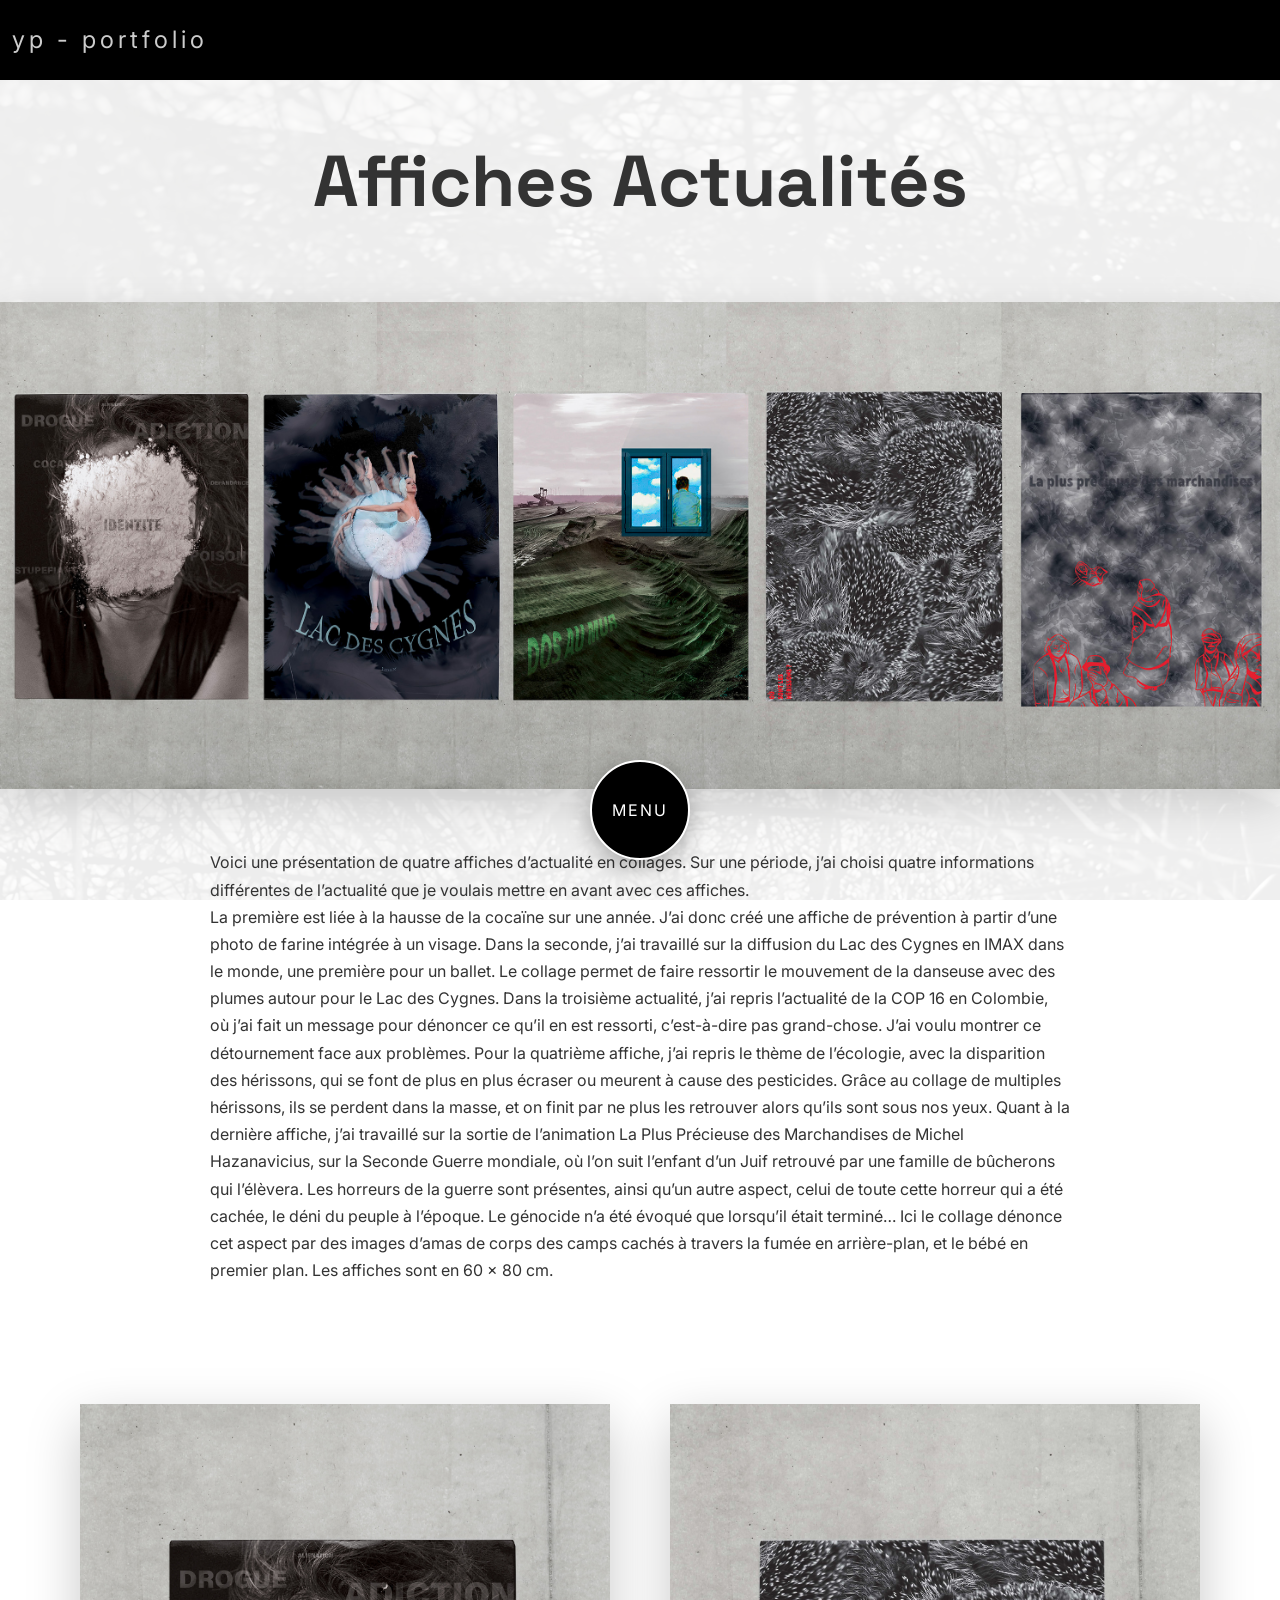
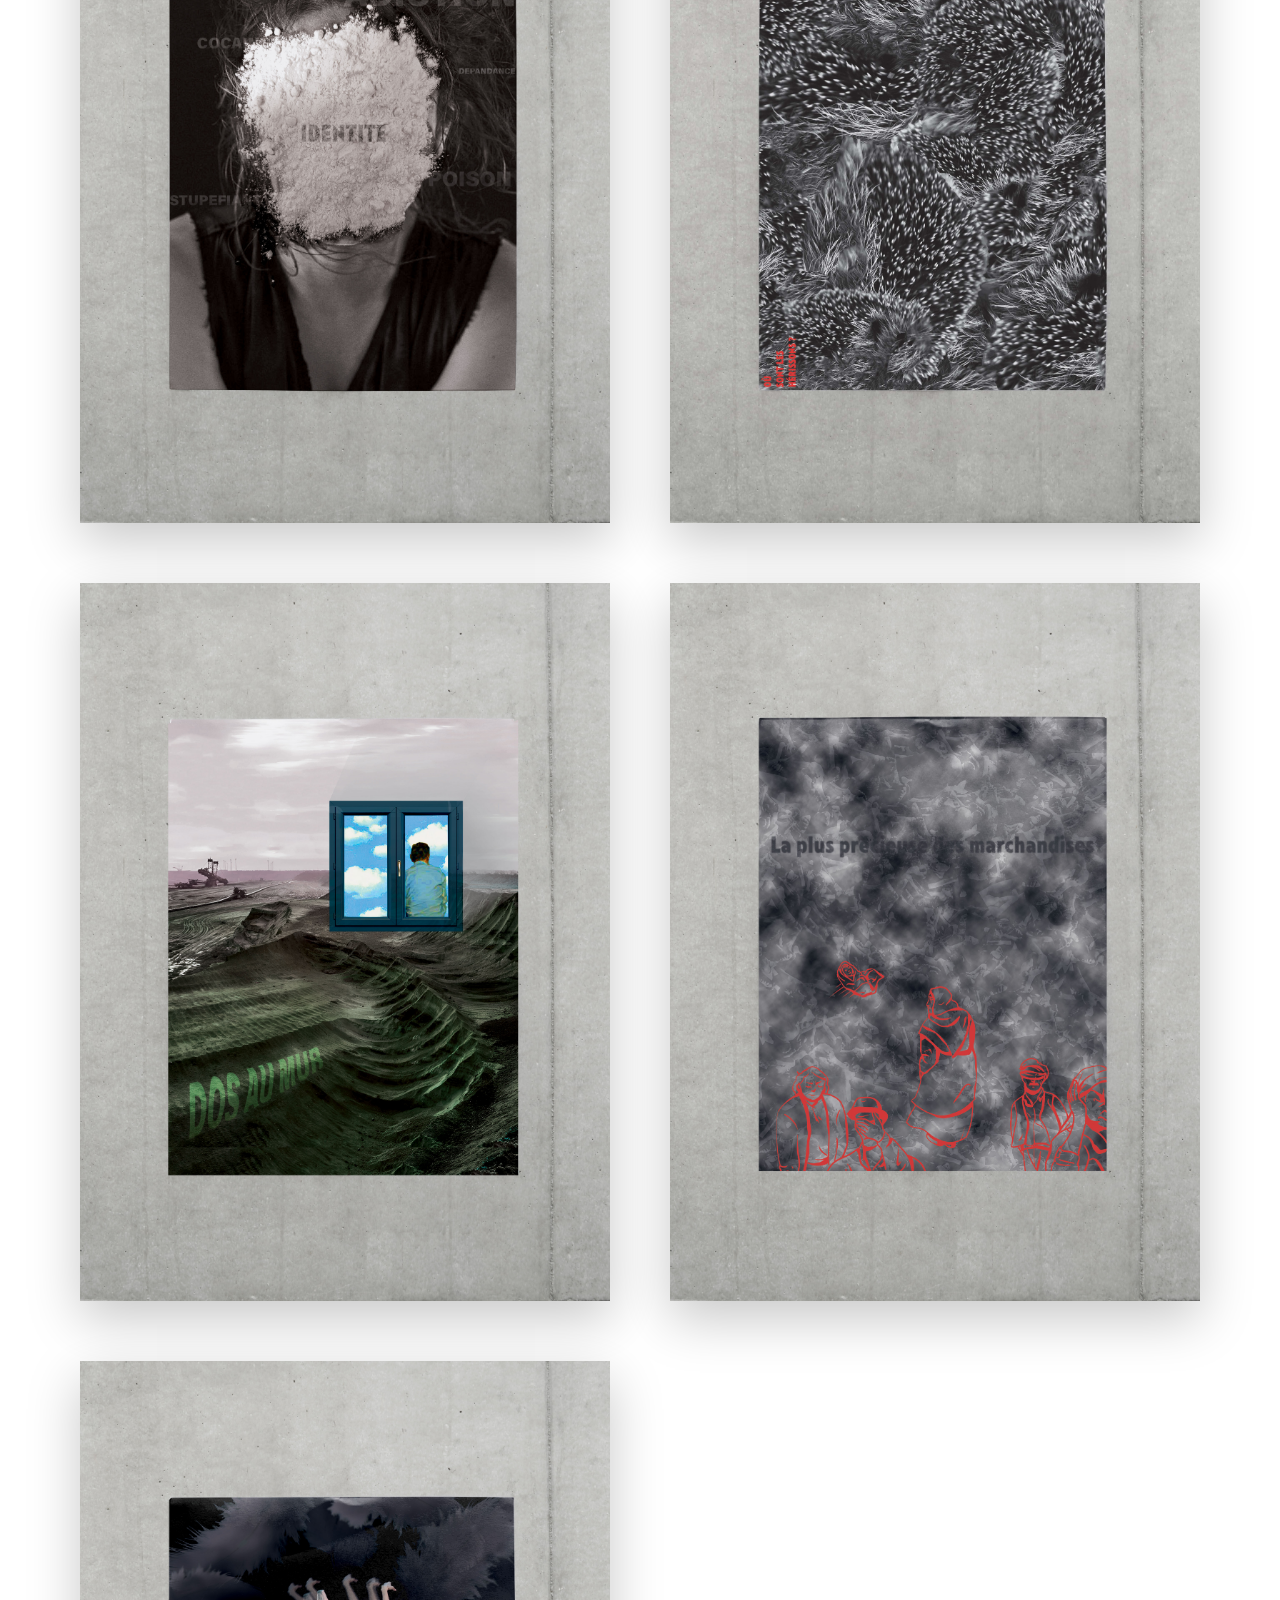
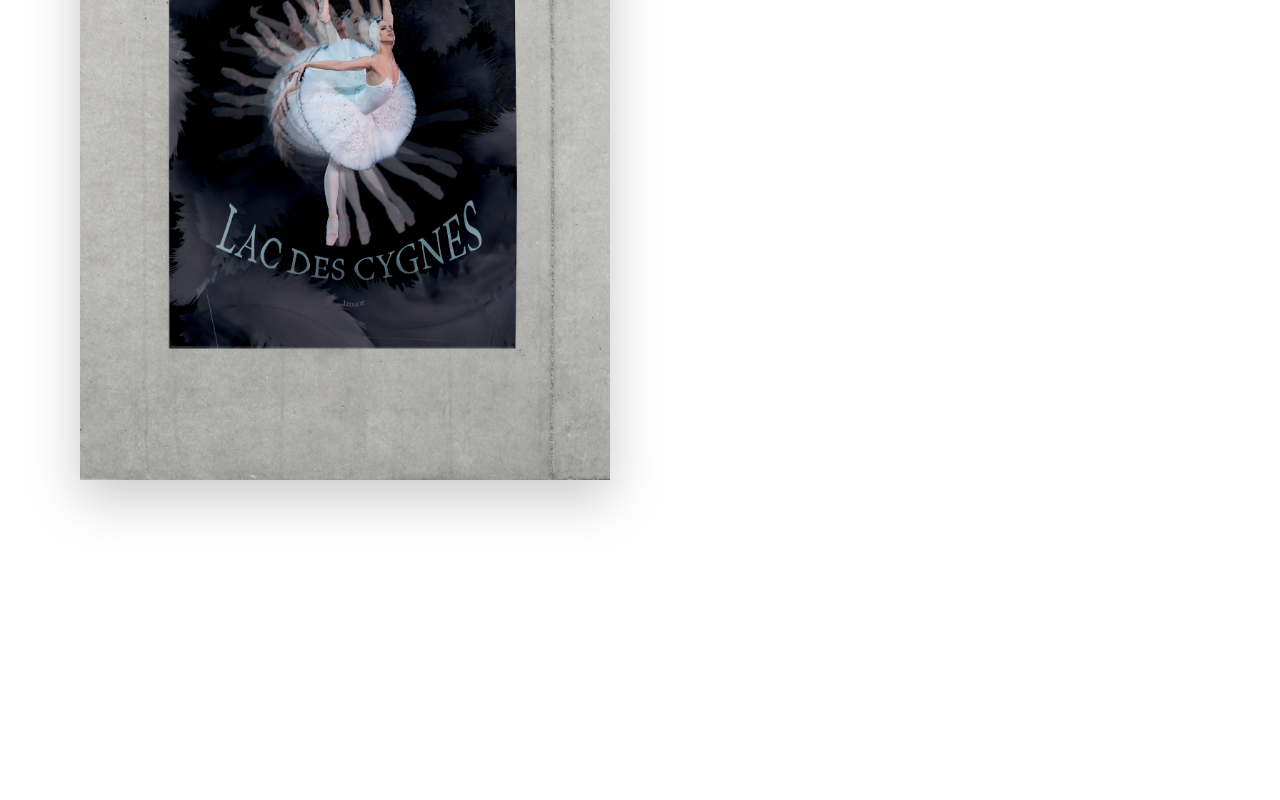
==== commit 6b9949b4: "op" ====
--- a/affichesactus.html
+++ b/affichesactus.html
@@ -114,7 +114,7 @@
     <!-- Contenu du projet -->
     <section style="padding:120px 20px 160px; max-width:900px; margin:0 auto; font-family:var(--font-secondary); line-height:1.7; color:var(--gray-dark);">
         <h1 style="font-family:var(--font-primary); font-size:clamp(2.5rem,6vw,4.5rem); text-align:center; margin-bottom:50px;">
-            Coffret d'artiste
+            Affiches Actualités
         </h1>
         
         <img src="fondactus.jpg" alt="Coffret d'artiste" class="project-fullwidth-image">
--- a/style.css
+++ b/style.css
@@ -1670,15 +1670,21 @@
 }
 /* ==== TITRES DE PROJETS – GRANTHA SANGAM MN, GROS MAIS ÉQUILIBRÉ, SANS OMBRE ==== */
 .project-title h4 {
-    font-family: "Grantha Sangam MN", Georgia, serif !important;
-    font-weight: 400 !important;
-    font-size: 3.4rem !important;          /* parfait sur grand écran */
+    font-family: 'Inter', sans-serif !important;
+    font-weight: 600 !important;
+    font-size: 3.6rem !important;
     line-height: 1 !important;
-    letter-spacing: -0.5px !important;
+    letter-spacing: -1.4px !important;
     color: var(--secondary-color) !important;
-    text-shadow: none !important;           /* ombre complètement supprimée */
+    text-shadow: none !important;
     margin: 0 !important;
-}
+    text-transform: uppercase;
+}
+
+/* Adaptation mobile */
+@media (max-width: 1024px) { .project-title h4 { font-size: 2.8rem !important; } }
+@media (max-width: 768px)  { .project-title h4 { font-size: 2.3rem !important; } }
+@media (max-width: 480px)  { .project-title h4 { font-size: 1.9rem !important; } }
 
 /* Tablette */
 @media (max-width: 1024px) {
@@ -1728,3 +1734,4 @@
         font-size: 1.5rem !important;
     }
 }
+
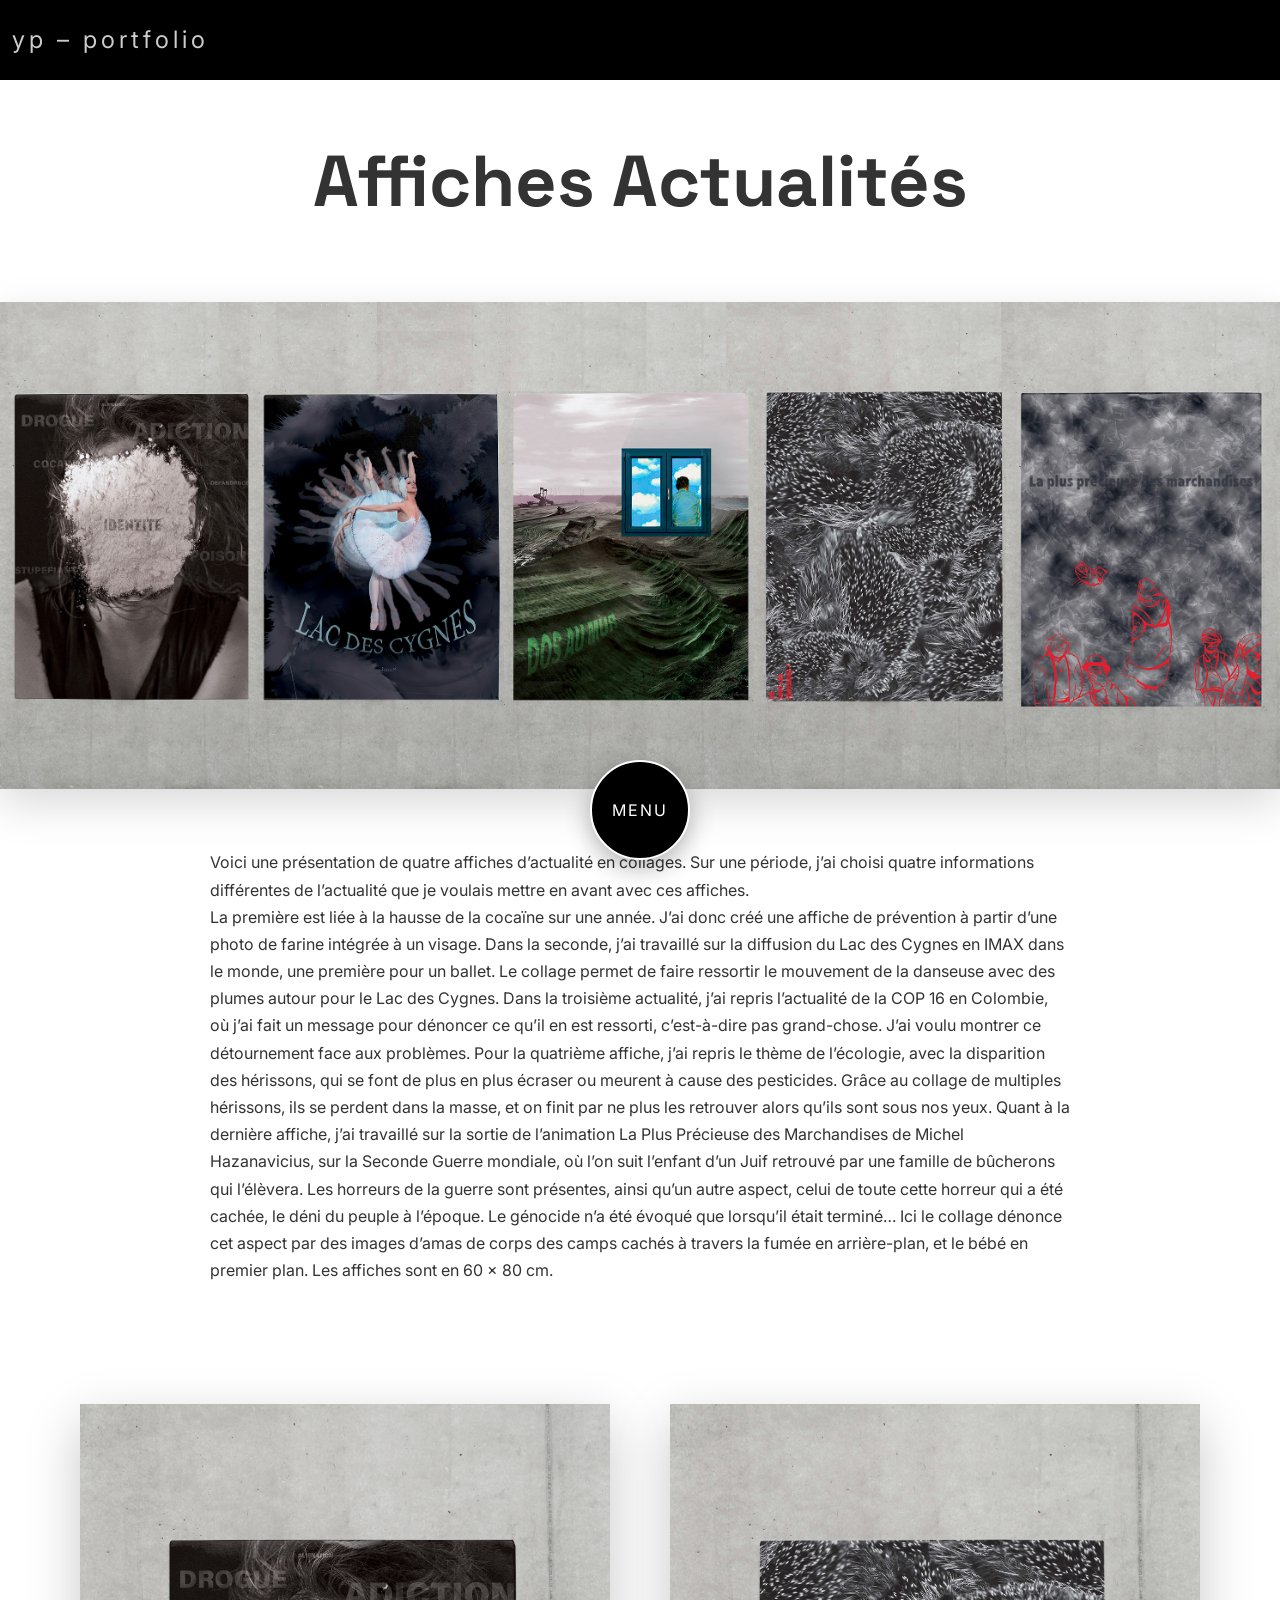
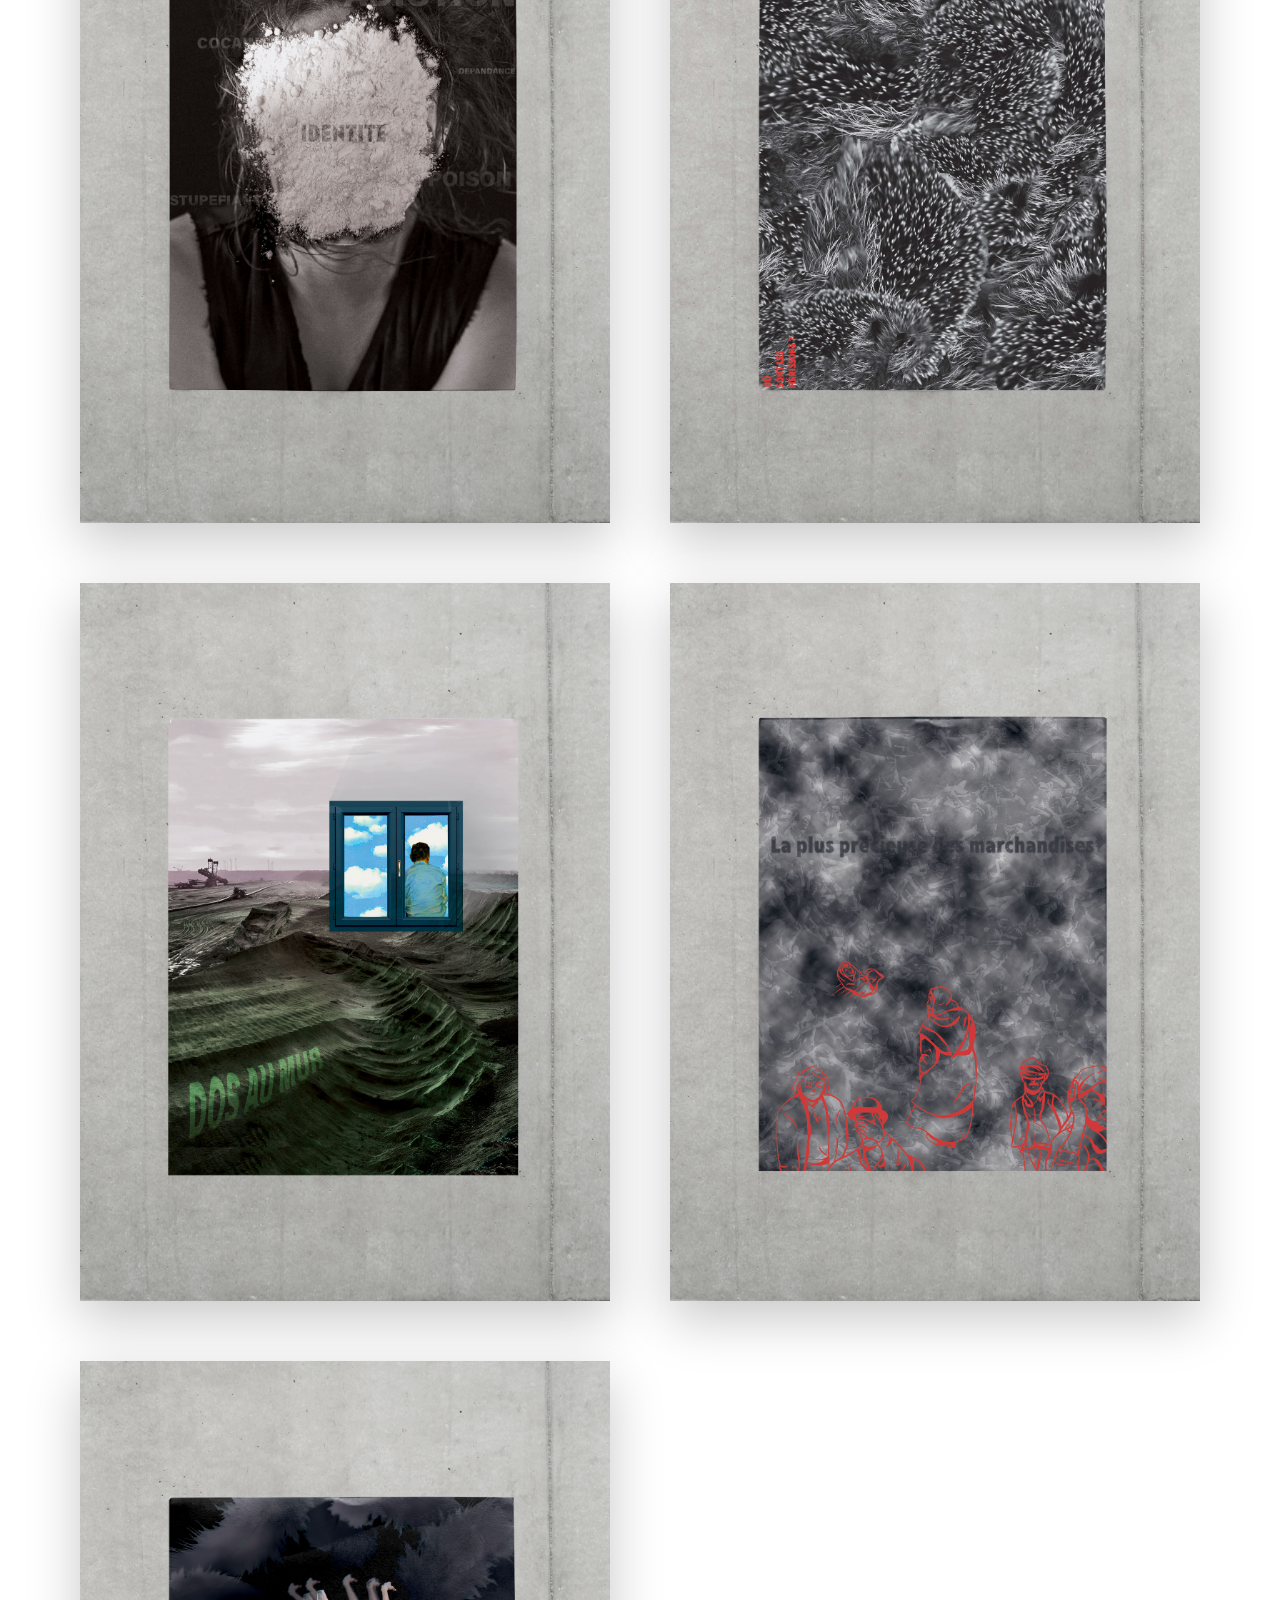
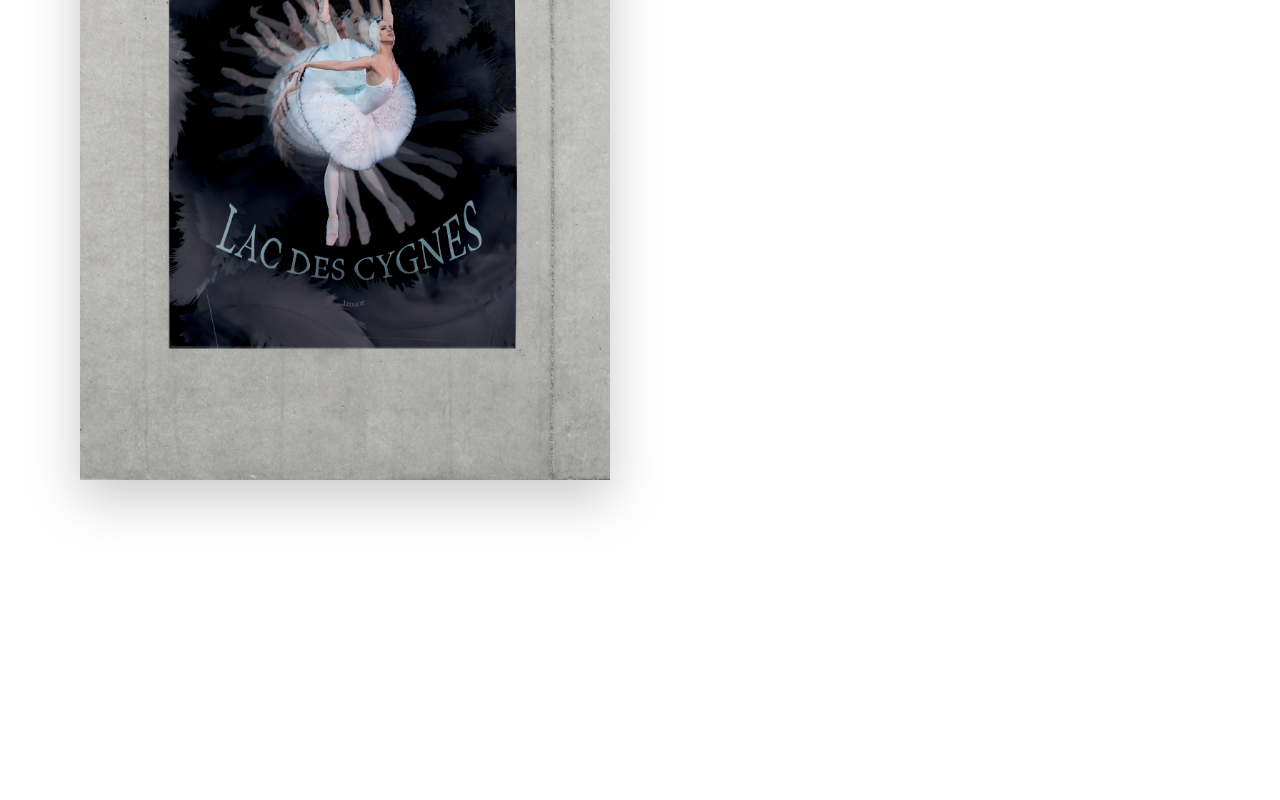
==== commit e1cbc2f9: "Update affichesactus.html op" ====
--- a/affichesactus.html
+++ b/affichesactus.html
@@ -108,8 +108,10 @@
 
     <!-- Barre noire du haut -->
     <div class="top-bar">
-        <div class="portfolio-title" style="margin-left:12px;">YP - portfolio</div>
-    </div>
+    <a href="../index.html" class="portfolio-title" style="margin-left: 12px;">
+        YP – portfolio
+    </a>
+</div>
 
     <!-- Contenu du projet -->
     <section style="padding:120px 20px 160px; max-width:900px; margin:0 auto; font-family:var(--font-secondary); line-height:1.7; color:var(--gray-dark);">
--- a/style.css
+++ b/style.css
@@ -161,16 +161,7 @@
     text-align: center;
 }
 
-/* Grille des projets - PLEINE LARGEUR */
-.projects-preview {
-    display: grid;
-    grid-template-columns: repeat(2, 1fr);
-    gap: 5mm; /* 5mm entre les images */
-    margin-bottom: 40px;
-    padding: 0 5mm; /* 5mm sur les côtés */
-    box-sizing: border-box;
-    width: 100%;
-}
+
 
 /* Cartes de projet - PLEINE LARGEUR */
 .project-card {
@@ -1623,22 +1614,7 @@
     margin-left: calc(-50vw + 50%) !important;
     border-radius: 0 !important;
 }
-/* ==== IMAGE HERO EN ARRIÈRE-PLAN FIXE TRÈS LÉGER ==== */
-body::before {
-    content: "";
-    position: fixed;
-    top: 0;
-    left: 0;
-    width: 100vw;
-    height: 100vh;
-    background-image: url('page-debut.jpg');    /* même image que ta hero */
-    background-size: cover;
-    background-position: center;
-    background-repeat: no-repeat;
-    opacity: 0.40;            /* très léger – mets 0.05 pour encore plus discret, 0.1 pour un peu plus visible */
-    z-index: -1;              /* toujours derrière tout */
-    pointer-events: none;
-}
+
 
 
 /* ==== BARRE NOIRE ENTIÈRE CLIQUABLE ==== */
@@ -1669,6 +1645,7 @@
     color: white;
 }
 /* ==== TITRES DE PROJETS – GRANTHA SANGAM MN, GROS MAIS ÉQUILIBRÉ, SANS OMBRE ==== */
+/* Titres des projets → Space Grotesk à la place de Grantha Sangam MN */
 .project-title h4 {
     font-family: 'Inter', sans-serif !important;
     font-weight: 600 !important;
@@ -1734,4 +1711,62 @@
         font-size: 1.5rem !important;
     }
 }
-
+.site-name {
+    font-family: 'Baskervville', serif !important;
+    font-weight: 400;
+    letter-spacing: -0.01em;
+    line-height: 0.95;
+}
+.subtitle {
+    max-width: fit-content;
+    margin-left: auto;
+    margin-right: auto;
+    text-align: center;
+    transform: translateX(-4px); /* ajuste si nécessaire */
+}
+.site-name {
+    margin-left: auto !important;
+    margin-right: auto !important;
+    text-align: center;
+}
+#main {
+    position: relative;
+    min-height: 120vh;
+
+    background-image: url("fond-acceuil.jpg");
+    background-size: cover;        /* l’image couvre tout */
+    background-position: center;   /* centrée */
+    background-repeat: no-repeat;
+
+    display: flex;
+    align-items: center;
+}
+
+
+#main {
+    min-height: 120vh;
+}
+.site-name,
+.subtitle {
+    color: #ffffff;
+}
+.portfolio-title {
+    text-decoration: none;
+    color: var(--secondary-color);
+    cursor: pointer;
+}
+
+.portfolio-title:hover {
+    opacity: 1;
+}
+.subtitle {
+    font-family: 'Baskervville', serif;
+}
+.project-category {
+    margin-bottom: 0.1rem;
+}
+.projects-preview {
+    display: flex;
+    gap: 1.6rem;
+}
+
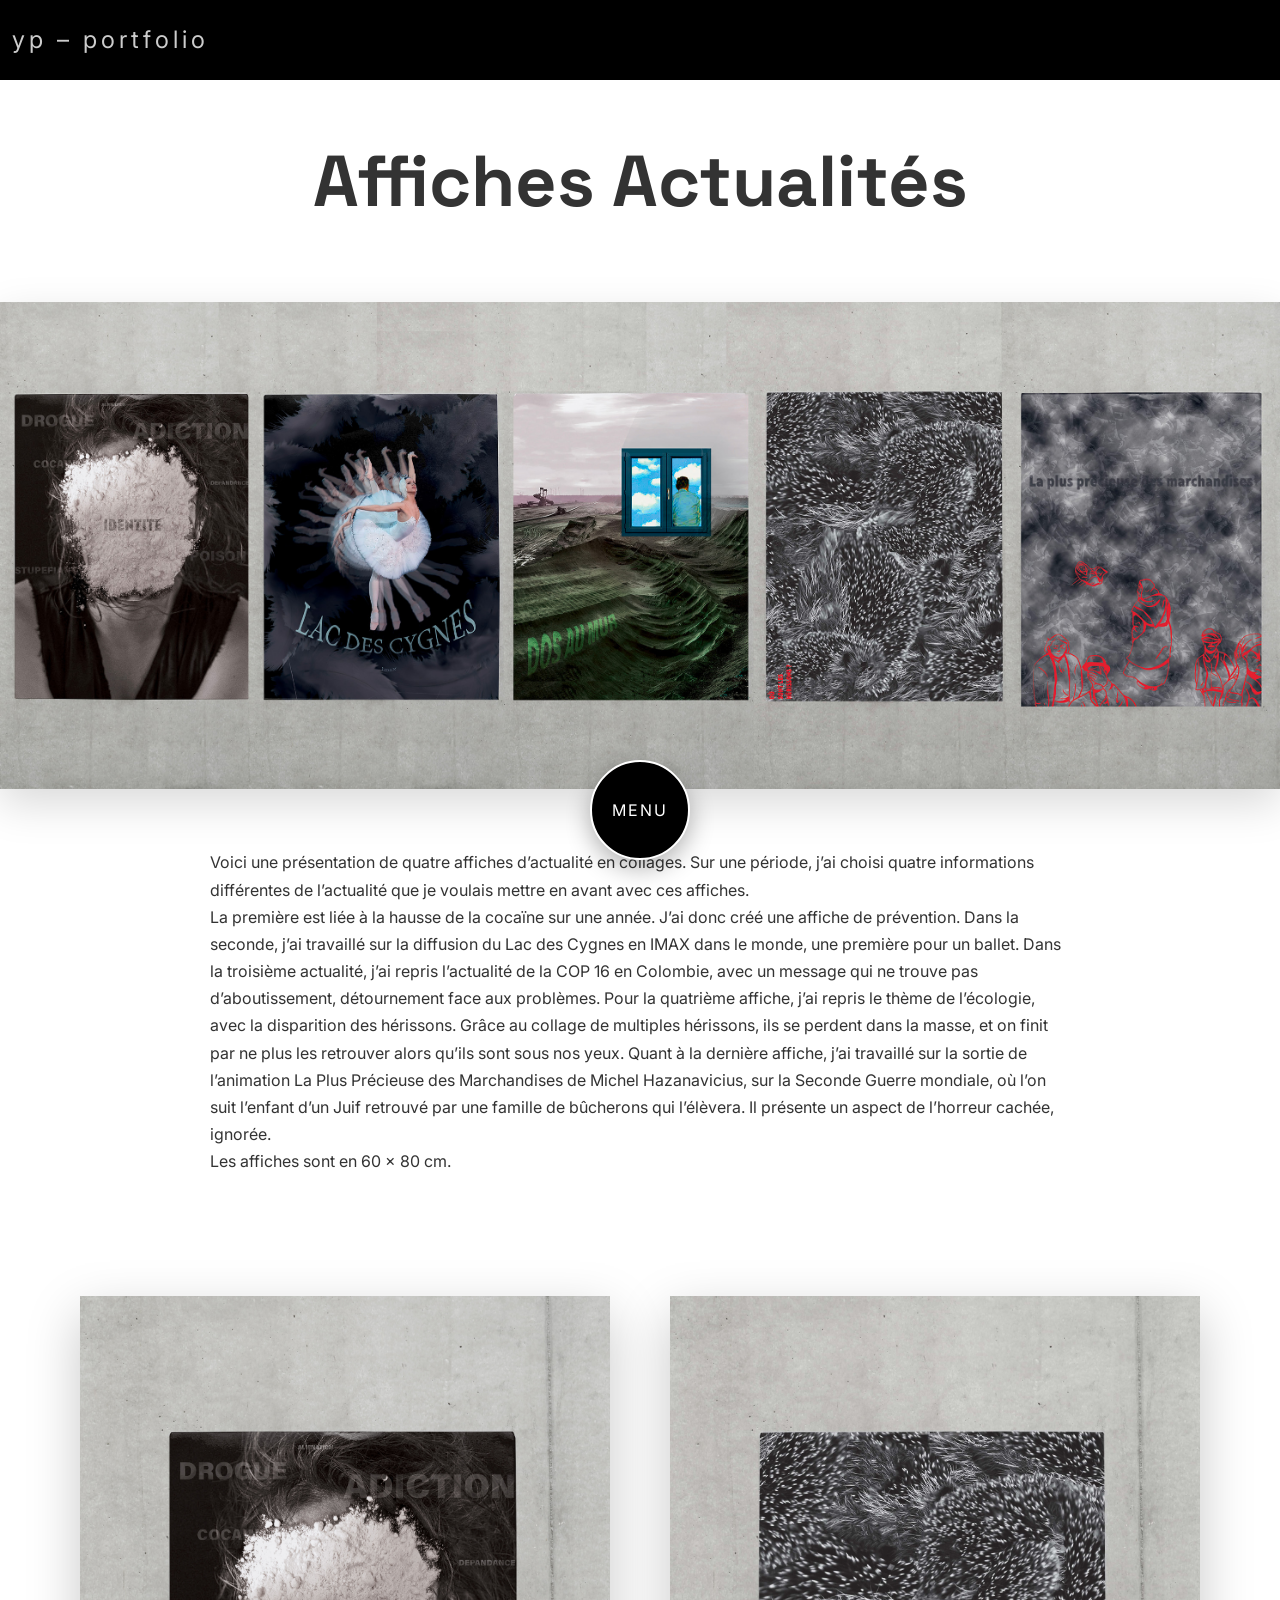
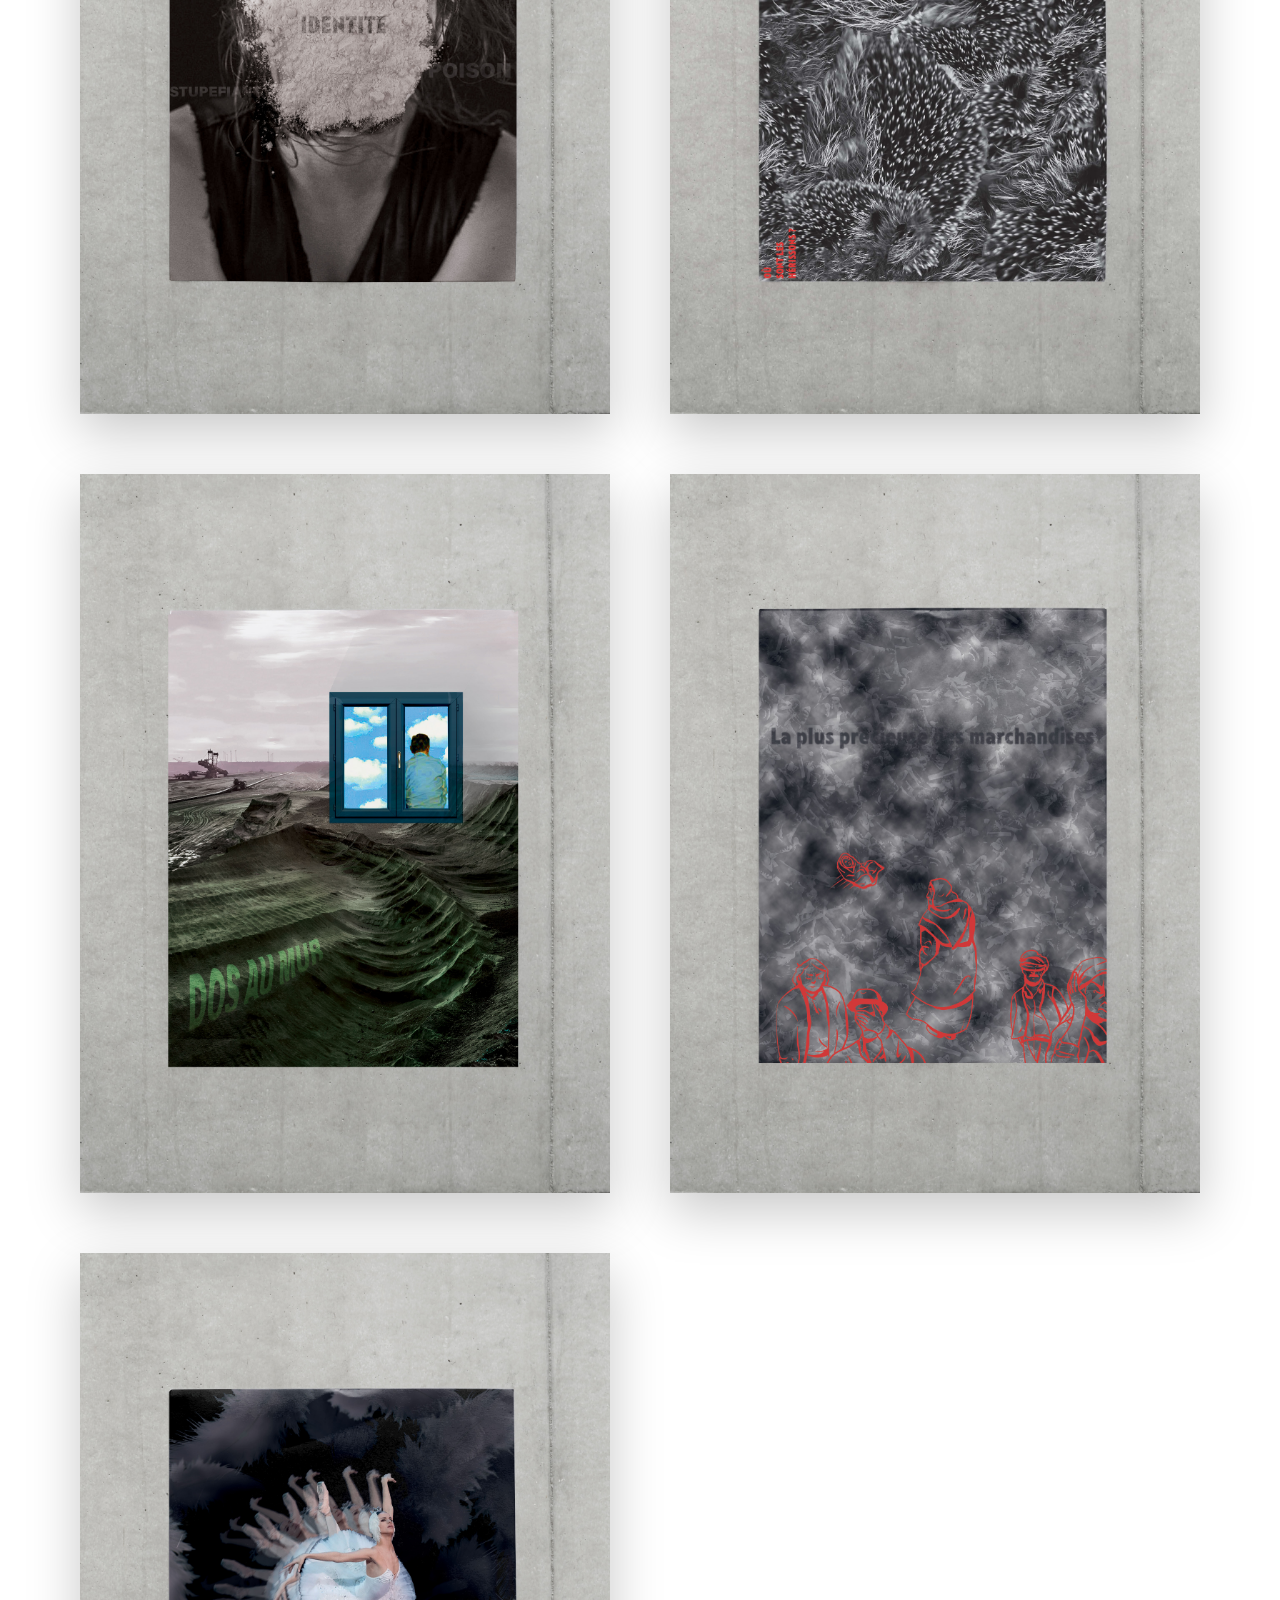
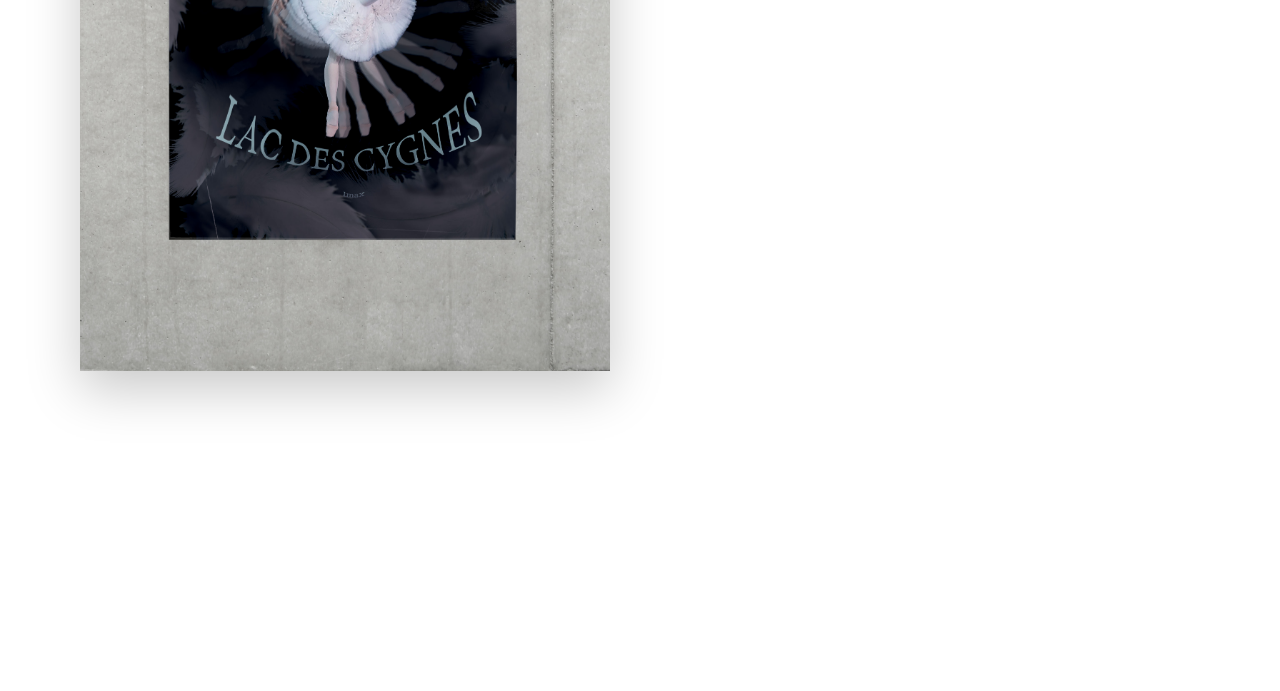
==== commit 48006c3a: "op" ====
--- a/affichesactus.html
+++ b/affichesactus.html
@@ -125,10 +125,11 @@
             Voici une présentation de quatre affiches d’actualité en collages. Sur une période, j’ai choisi quatre informations différentes de l’actualité que je voulais mettre en avant avec ces affiches.
         </p>
         <p>
-            La première est liée à la hausse de la cocaïne sur une année. J’ai donc créé une affiche de prévention à partir d’une photo de farine intégrée à un visage. Dans la seconde, j’ai travaillé sur la diffusion du Lac des Cygnes en IMAX dans le monde, une première pour un ballet. Le collage permet de faire ressortir le mouvement de la danseuse avec des plumes autour pour le Lac des Cygnes. Dans la troisième actualité, j’ai repris l’actualité de la COP 16 en Colombie, où j’ai fait un message pour dénoncer ce qu’il en est ressorti, c’est-à-dire pas grand-chose. J’ai voulu montrer ce détournement face aux problèmes. Pour la quatrième affiche, j’ai repris le thème de l’écologie, avec la disparition des hérissons, qui se font de plus en plus écraser ou meurent à cause des pesticides. Grâce au collage de multiples hérissons, ils se perdent dans la masse, et on finit par ne plus les retrouver alors qu’ils sont sous nos yeux. Quant à la dernière affiche, j’ai travaillé sur la sortie de l’animation La Plus Précieuse des Marchandises de Michel Hazanavicius, sur la Seconde Guerre mondiale, où l’on suit l’enfant d’un Juif retrouvé par une famille de bûcherons qui l’élèvera. Les horreurs de la guerre sont présentes, ainsi qu’un autre aspect, celui de toute cette horreur qui a été cachée, le déni du peuple à l’époque. Le génocide n’a été évoqué que lorsqu’il était terminé… Ici le collage dénonce cet aspect par des images d’amas de corps des camps cachés à travers la fumée en arrière-plan, et le bébé en premier plan.
-Les affiches sont en 60 x 80 cm.
+            La première est liée à la hausse de la cocaïne sur une année. J’ai donc créé une affiche de prévention. Dans la seconde, j’ai travaillé sur la diffusion du Lac des Cygnes en IMAX dans le monde, une première pour un ballet. Dans la troisième actualité, j’ai repris l’actualité de la COP 16 en Colombie, avec un message qui ne trouve pas d’aboutissement, détournement face aux problèmes. Pour la quatrième affiche, j’ai repris le thème de l’écologie, avec la disparition des hérissons. Grâce au collage de multiples hérissons, ils se perdent dans la masse, et on finit par ne plus les retrouver alors qu’ils sont sous nos yeux. Quant à la dernière affiche, j’ai travaillé sur la sortie de l’animation La Plus Précieuse des Marchandises de Michel Hazanavicius, sur la Seconde Guerre mondiale, où l’on suit l’enfant d’un Juif retrouvé par une famille de bûcherons qui l’élèvera. Il présente un aspect de l’horreur cachée, ignorée. 
+
         </p>
         <p>
+            Les affiches sont en 60 × 80 cm.
             
         </p>
         </div>
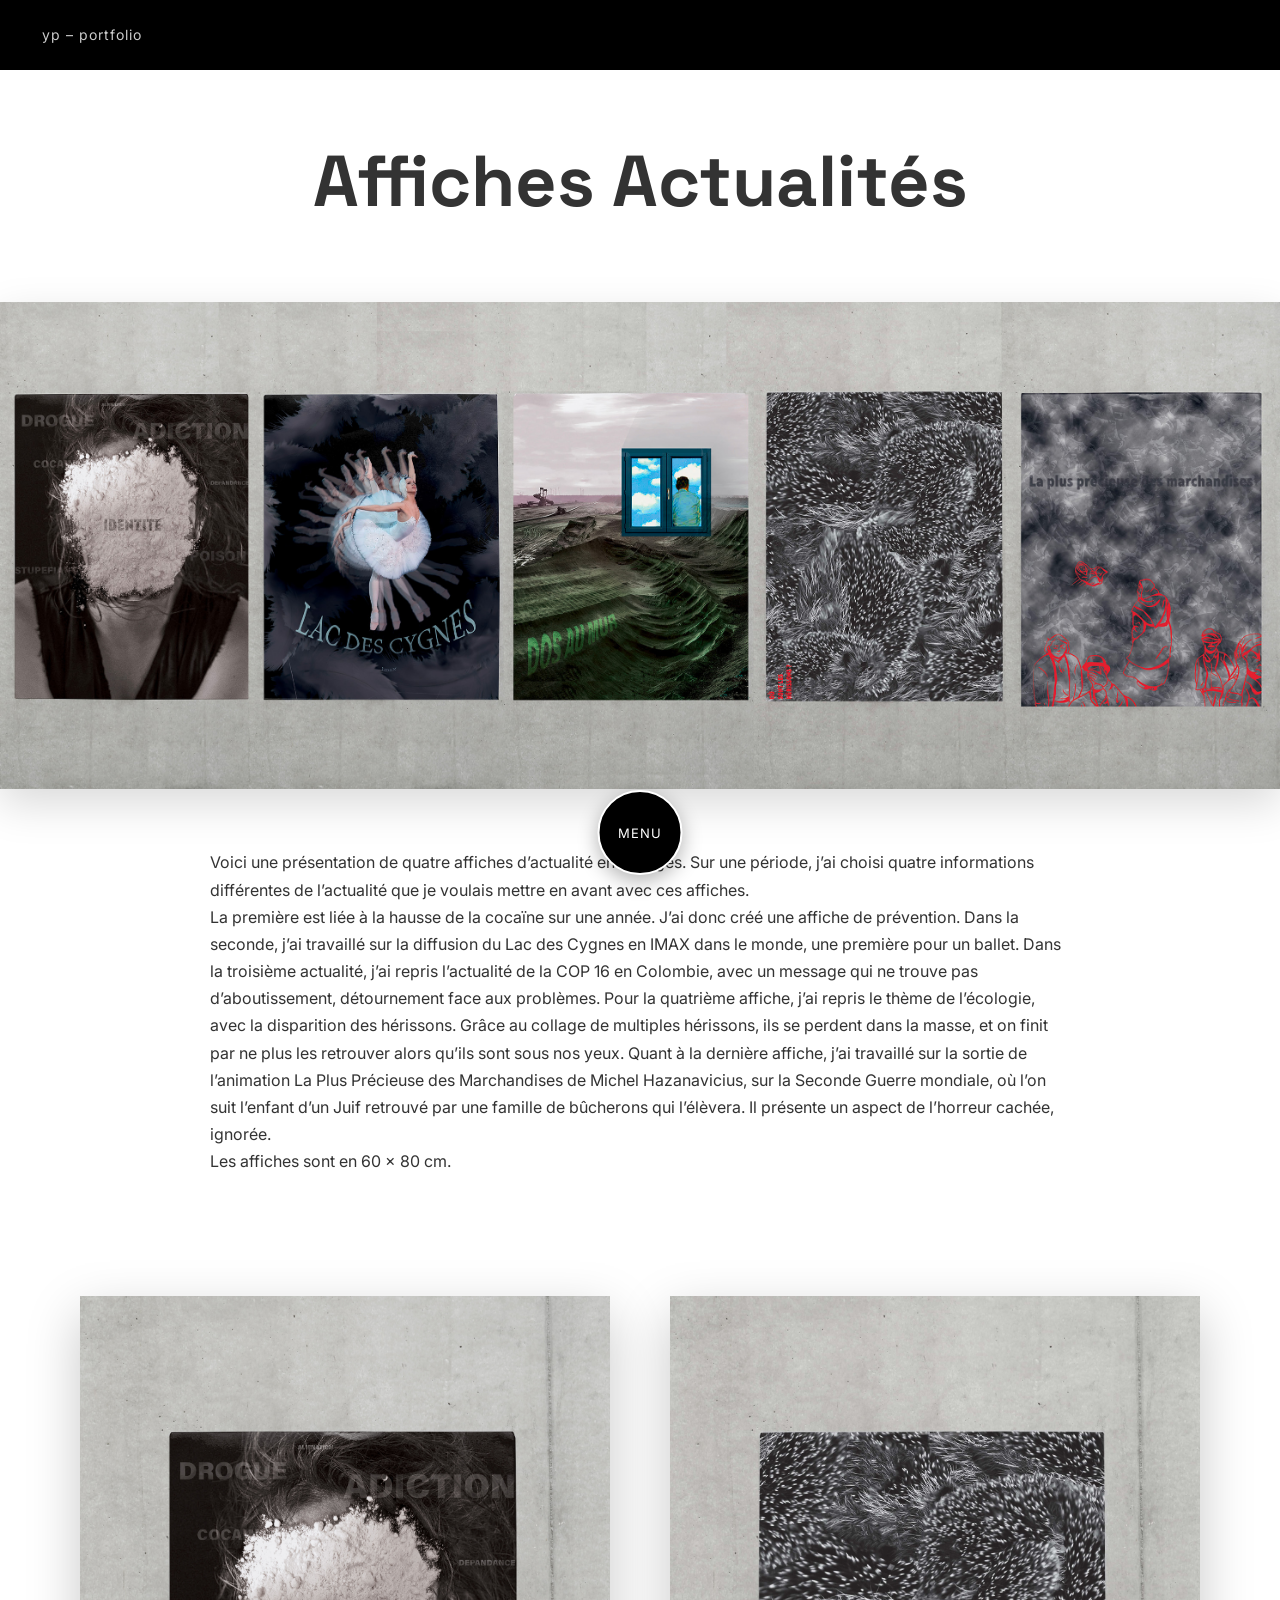
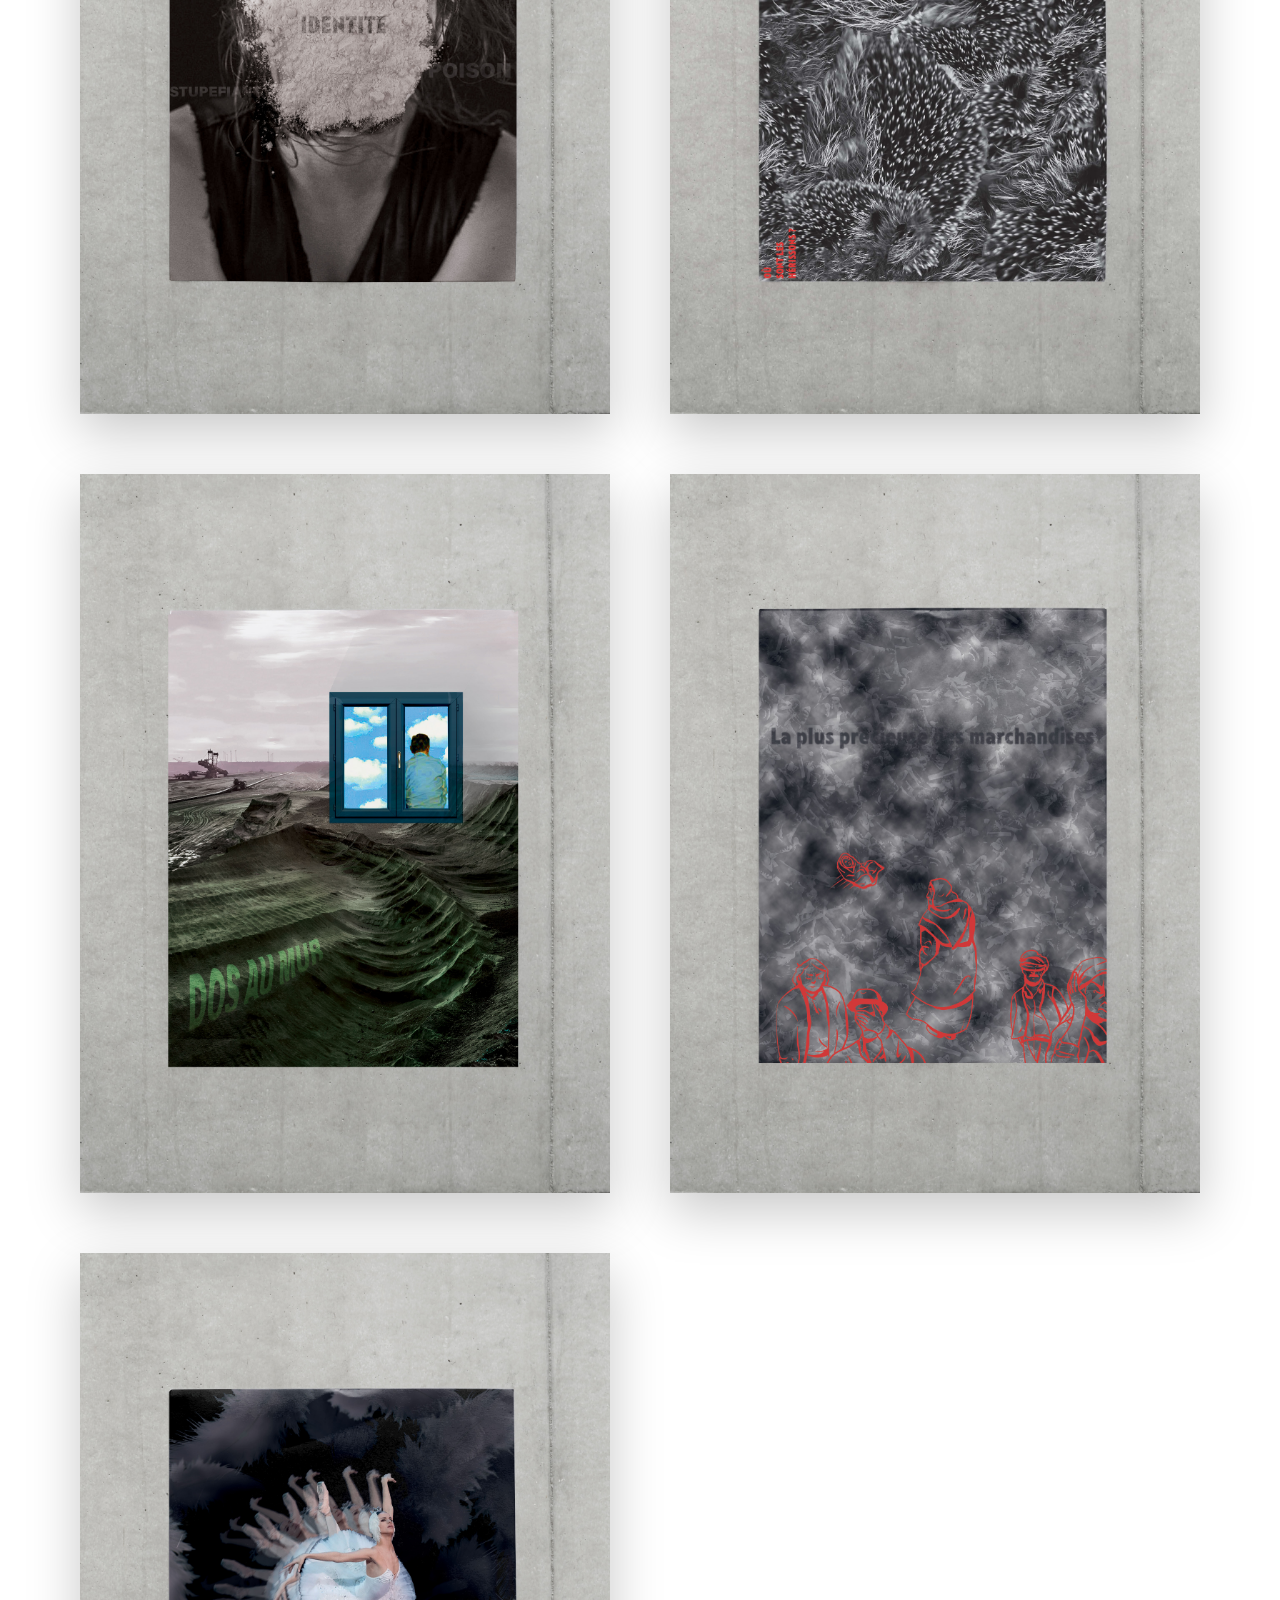
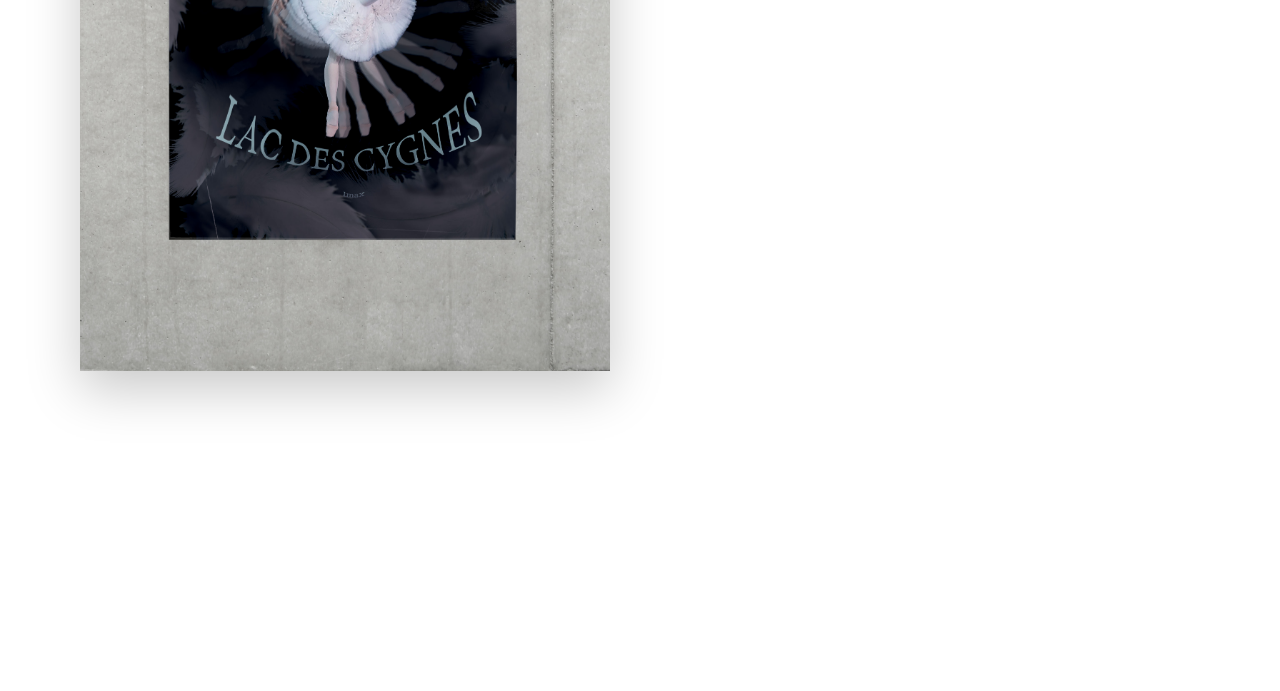
==== commit 61913af4: "l" ====
--- a/affichesactus.html
+++ b/affichesactus.html
@@ -156,7 +156,7 @@
         <div class="target-circles">
             <a href="index.html#main" class="target-circle circle-1">
                 <svg class="circular-text" viewBox="0 0 80 80" width="80" height="80">
-                    <path id="circle-1-path" d="M 5, 45 A 35, 35 0 0, 1 75, 45" fill="none"/>
+                    <path id="circle-1-path" d="M 5, 48 A 35, 35 0 0, 1 75, 48" fill="none"/>
                     <text font-family="Inter, sans-serif" font-size="11" font-weight="600" letter-spacing="1.5px" fill="currentColor">
                         <textPath href="#circle-1-path" startOffset="50%" text-anchor="middle">Accueil</textPath>
                     </text>
@@ -165,7 +165,7 @@
             
             <a href="index.html#about" class="target-circle circle-2">
                 <svg class="circular-text" viewBox="0 0 120 120" width="120" height="120">
-                    <path id="circle-2-path" d="M 10, 60 A 50, 50 0 0, 1 110, 60" fill="none"/>
+                    <path id="circle-2-path" d="M 10, 65 A 50, 50 0 0, 1 110, 65" fill="none"/>
                     <text font-family="Inter, sans-serif" font-size="11" font-weight="600" letter-spacing="1.5px" fill="currentColor">
                         <textPath href="#circle-2-path" startOffset="50%" text-anchor="middle">À propos</textPath>
                     </text>
@@ -174,7 +174,7 @@
             
             <a href="cv.html" class="target-circle circle-3">
                 <svg class="circular-text" viewBox="0 0 160 160" width="160" height="160">
-                    <path id="circle-3-path" d="M 10, 80 A 70, 70 0 0, 1 150, 80" fill="none"/>
+                    <path id="circle-3-path" d="M 10, 84 A 70, 70 0 0, 1 150, 84" fill="none"/>
                     <text font-family="Inter, sans-serif" font-size="12" font-weight="600" letter-spacing="1.5px" fill="currentColor">
                         <textPath href="#circle-3-path" startOffset="50%" text-anchor="middle">CV</textPath>
                     </text>
@@ -183,7 +183,7 @@
             
             <a href="index.html#projects" class="target-circle circle-4">
                 <svg class="circular-text" viewBox="0 0 200 200" width="200" height="200">
-                    <path id="circle-4-path" d="M 10, 100 A 90, 90 0 0, 1 190, 100" fill="none"/>
+                    <path id="circle-4-path" d="M 10, 105 A 90, 90 0 0, 1 190, 105" fill="none"/>
                     <text font-family="Inter, sans-serif" font-size="13" font-weight="600" letter-spacing="1.5px" fill="currentColor">
                         <textPath href="#circle-4-path" startOffset="50%" text-anchor="middle">Projets</textPath>
                     </text>
--- a/style.css
+++ b/style.css
@@ -15,8 +15,9 @@
     --font-primary: 'Space Grotesk', sans-serif;
     --font-secondary: 'Inter', sans-serif;
 }
+
 html {
-    scroll-behavior: auto; /* Comportement normal */
+    scroll-behavior: auto;
 }
 
 body {
@@ -27,143 +28,143 @@
     line-height: 1.6;
 }
 
-/* Barre noire en haut */
+/* ============================================
+   BARRE NOIRE EN HAUT - RESPONSIVE
+   ============================================ */
 .top-bar {
     background-color: var(--primary-color);
     position: fixed;
     width: 100%;
     top: 0;
     z-index: 1001;
-    height: 60px;
+    height: 50px;
     display: flex;
     align-items: center;
-    padding: 0 20px;
+    padding: 0 15px;
     box-sizing: border-box;
 }
 
 .portfolio-title {
     font-family: var(--font-secondary);
-    font-size: 12px;
-    letter-spacing: 1px;
+    font-size: 11px;
+    letter-spacing: 0.8px;
     text-transform: lowercase;
     font-weight: 400;
     opacity: 0.8;
     color: var(--secondary-color);
-}
-
-/* Section Accueil - MOBILE FIRST */
+    text-decoration: none;
+    cursor: pointer;
+}
+
+.portfolio-title:hover {
+    opacity: 1;
+}
+
+/* ============================================
+   SECTION ACCUEIL - RESPONSIVE
+   ============================================ */
 #main {
-    padding-top: 100px !important; /* Espace sous la barre noire */
-    min-height: calc(100vh - 100px);
+    position: relative;
+    min-height: 100vh;
+    padding-top: 70px !important;
+    background-image: url("fond-acceuil.jpg");
+    background-size: cover;
+    background-position: center;
+    background-repeat: no-repeat;
+    display: flex;
+    align-items: center;
+    z-index: 1;
+}
+
+.main-header {
+    max-width: 100%;
+    margin: 0 auto;
+    width: 100%;
+    padding: 0 15px;
+}
+
+.header-content {
+    margin-bottom: 0;
+    margin-top: 0;
+    position: relative;
+    z-index: 999;
+    text-align: center;
 }
 
 /* Titre principal */
 .site-name {
+    font-family: 'Baskervville', serif !important;
+    font-weight: 400;
+    letter-spacing: -0.01em;
+    line-height: 0.95;
     display: block;
-    width: 96vw;
-    max-width: 1400px;
+    width: 100%;
+    margin: 0 auto !important;
+    text-align: center;
+    color: #ffffff;
+    font-size: clamp(2rem, 10vw, 3rem);
+    margin-bottom: 15px;
+}
+
+.subtitle {
+    font-family: 'Baskervville', serif;
+    font-size: clamp(0.9rem, 3vw, 1.1rem);
+    color: #ffffff;
+    font-weight: 400;
+    line-height: 1.5;
+    max-width: fit-content;
     margin: 0 auto;
-    margin-left: 20px;
-    text-align: left;
-    box-sizing: border-box;
-    white-space: nowrap;
-    overflow: hidden;
-    text-overflow: ellipsis;
-    font-size: clamp(2rem, 9.5vw, 8rem);
-    line-height: 0.95;
-    color: var(--primary-color);
-    margin-top: 60px; /* AUGMENTÉ pour mobile - était 40px */
-}
-
-/* RESPONSIVE - Garder l'original pour desktop */
-@media (min-width: 768px) {
-    .top-bar {
-        height: 70px;
-        padding: 0 30px;
-    }
-    
-    .portfolio-title {
-        font-size: 13px;
-    }
-    
-    #main {
-        padding-top: 120px !important;
-        min-height: calc(100vh - 120px);
-    }
-    
-    .site-name {
-        margin-top: 50px; /* Version tablette */
-    }
-}
-
-@media (min-width: 1024px) {
-    .top-bar {
-        height: 80px;
-        padding: 0 40px;
-    }
-    
-    .portfolio-title {
-        font-size: 14px;
-    }
-    
-    #main {
-        padding-top: 140px !important;
-        min-height: calc(100vh - 140px);
-    }
-    
-    .site-name {
-        margin-top: 60px; /* Version desktop - INCHANGÉ */
-    }
-}
-
-/* MOBILE - Plus petit écran */
-@media (max-width: 480px) {
-    .top-bar {
-        height: 50px;
-        padding: 0 15px;
-    }
-    
-    #main {
-        padding-top: 90px !important; /* AUGMENTÉ de 80px à 90px */
-        min-height: calc(100vh - 90px);
-    }
-    
-    .site-name {
-        margin-top: 40px; /* AUGMENTÉ de 30px à 40px pour mobile */
-        font-size: clamp(1.9rem, 11vw, 4rem);
-    }
-}
-/* Section Projets */
+    text-align: center;
+}
+
+/* ============================================
+   SECTION PROJETS - PLEINE LARGEUR
+   ============================================ */
 #projects {
-    padding-top: 60px;
+    padding-top: 40px;
     min-height: auto;
     position: relative;
     z-index: 10;
     background-color: var(--secondary-color);
-    width: 100vw; /* Prendre toute la largeur de la fenêtre */
-    margin-left: calc(-50vw + 50%); /* Centrer tout en prenant toute la largeur */
-    left: 0;
+    width: 100vw !important;
+    margin-left: calc(-50vw + 50%) !important;
+    padding-left: 0 !important;
+    padding-right: 0 !important;
 }
 
 .projects-container {
-    max-width: 100%;
-    margin: 0 auto;
+    max-width: none !important;
+    margin: 0 !important;
+    padding: 0 !important;
     position: relative;
     z-index: 20;
-    padding: 0; /* Supprimer tout padding */
 }
 
 .projects-container h2 {
-    font-size: 2rem;
-    margin-bottom: 40px;
+    font-size: 1.6rem;
+    margin-bottom: 25px;
     font-weight: 700;
-    padding: 0 5mm; /* 5mm de marge latérale */
+    padding: 0 15px;
     text-align: center;
 }
 
-
-
-/* Cartes de projet - PLEINE LARGEUR */
+.project-category {
+    margin-bottom: 0.1rem;
+}
+
+/* Grille des projets - MOBILE FIRST */
+.projects-preview {
+    display: flex;
+    flex-direction: column;
+    gap: 1.6rem;
+    margin-bottom: 1.6rem;
+    padding: 0 !important;
+    width: 100% !important;
+    margin-left: 0 !important;
+    margin-right: 0 !important;
+}
+
+/* Cartes de projet */
 .project-card {
     position: relative;
     border-radius: 0;
@@ -178,10 +179,14 @@
     z-index: 30;
 }
 
-/* IMAGES AGRANDIES - PRENNENT TOUTE LA HAUTEUR */
+.project-card:hover {
+    transform: translateY(-3px);
+}
+
+/* Images des projets - MOBILE FIRST */
 .project-card img {
     width: 100%;
-    height: 600px; /* Augmenté de 500px à 600px */
+    height: 300px;
     object-fit: cover;
     transition: transform 0.6s ease;
     flex-shrink: 0;
@@ -194,255 +199,121 @@
 
 /* Titres des projets */
 .project-title {
-    padding: 15px;
-    background-color: transparent;
-    text-align: left;
-    position: absolute;
-    bottom: 0;
-    left: 0;
-    right: 0;
-    background: linear-gradient(transparent, rgba(0, 0, 0, 0.7));
+    position: absolute !important;
+    bottom: 0 !important;
+    left: 0 !important;
+    right: 0 !important;
+    padding: 20px 15px 10px 15px !important;
+    background: linear-gradient(transparent, rgba(0,0,0,0.9)) !important;
+    backdrop-filter: blur(1px);
 }
 
 .project-title h4 {
-    font-size: 1.3rem;
-    margin: 0;
-    font-weight: 600;
-    color: var(--secondary-color);
-    text-shadow: 0 2px 4px rgba(0, 0, 0, 0.5);
-}
-
-/* Headers de catégorie */
-.category-header {
+    font-family: 'Inter', sans-serif !important;
+    font-weight: 600 !important;
+    font-size: 1.3rem !important;
+    line-height: 1 !important;
+    letter-spacing: 0 !important;
+    color: var(--secondary-color) !important;
+    text-shadow: none !important;
+    margin: 0 !important;
+    padding: 0 !important;
+    text-transform: uppercase;
+}
+
+/* ============================================
+   SECTION À PROPOS
+   ============================================ */
+.about-container {
+    max-width: 100%;
+    margin: 0 auto;
+    padding: 0 15px;
+}
+
+.about-container h2 {
+    font-size: 1.8rem;
+    margin-bottom: 25px;
+    font-weight: 700;
+}
+
+.about-content p {
+    font-family: var(--font-secondary);
+    font-size: 0.95rem;
+    line-height: 1.7;
+    margin-bottom: 18px;
+    color: var(--gray-dark);
+}
+
+.about-details {
+    display: grid;
+    grid-template-columns: 1fr;
+    gap: 25px;
     margin-top: 30px;
-    margin-bottom: 20px;
-    padding: 0 5mm; /* 5mm de marge latérale */
-    text-align: center;
-}
-
-.category-header h3 {
-    font-size: 1.5rem;
+}
+
+.detail-item h4 {
+    font-size: 1rem;
     margin-bottom: 8px;
     font-weight: 600;
 }
 
-.project-count {
+.detail-item p {
     font-family: var(--font-secondary);
     color: var(--gray-dark);
-    font-size: 0.75rem;
-    text-transform: uppercase;
-    letter-spacing: 1.5px;
+    line-height: 1.6;
+    font-size: 0.9rem;
+}
+
+/* Barre CV pleine largeur */
+.cv-fullbar-link {
+    display: block;
+    background-color: var(--primary-color);
+    width: 100vw;
+    margin-left: calc(-50vw + 50%);
+    padding: 24px 0;
+    text-align: center;
+    margin-top: 60px;
+    text-decoration: none;
+    color: var(--secondary-color);
+    font-family: var(--font-secondary);
+    font-size: 0.95rem;
     font-weight: 500;
-}
-
-/* RESPONSIVE */
-@media (min-width: 600px) {
-    .project-card img {
-        height: 55vh; /* Un peu plus grand sur tablette */
-        min-height: 350px;
-    }
-}
-
-@media (min-width: 768px) {
-    .projects-container h2 {
-        font-size: 2.5rem;
-    }
-    
-    .project-card img {
-        height: 60vh; /* Encore plus grand */
-        min-height: 400px;
-    }
-    
-    .project-title h4 {
-        font-size: 1.5rem;
-    }
-    
-    .category-header h3 {
-        font-size: 1.75rem;
-    }
-}
-
-@media (min-width: 1024px) {
-    .projects-container h2 {
-        font-size: 3.5rem;
-    }
-    
-    .project-card img {
-        height: 65vh; /* Très grand sur desktop */
-        min-height: 450px;
-    }
-    
-    .project-title h4 {
-        font-size: 1.8rem;
-        padding: 20px;
-    }
-    
-    .projects-preview {
-        gap: 5mm; /* Garder 5mm même sur grand écran */
-        padding: 0 5mm;
-    }
-}
-/* ... (tout le CSS précédent reste inchangé) ... */
-/* ... (tout le CSS précédent reste inchangé) ... */
-
-/* ... (tout le CSS précédent reste inchangé) ... */
-
-/* ========== RESPONSIVE TELEPHONE ========== */
-@media (max-width: 768px) {
-    .main-header {
-        margin-top: 80px;
-    }
-    
-    .header-content h1 {
-        font-size: clamp(2rem, 10vw, 3.5rem);
-        line-height: 1.1;
-        word-break: keep-all;
-        overflow-wrap: break-word;
-        margin-bottom: 20px;
-    }
-}
-
-@media (max-width: 480px) {
-    .main-header {
-        margin-top: 70px;
-    }
-    
-    .header-content h1 {
-        font-size: clamp(1.8rem, 9vw, 3rem);
-        letter-spacing: -1px;
-    }
-}
-/* ... (tout le CSS précédent reste inchangé) ... */
-
-/* ========== RESPONSIVE TELEPHONE ========== */
-@media (max-width: 768px) {
-    .top-bar {
-        padding: 20px 0 !important;
-    }
-    
-    .header-content h1 {
-        font-size: clamp(2rem, 10vw, 3.5rem);
-        line-height: 1.1;
-        word-break: keep-all;
-        overflow-wrap: break-word;
-        margin-bottom: 20px;
-    }
-}
-
-@media (max-width: 480px) {
-    .top-bar {
-        padding: 15px 0 !important;
-    }
-    
-    .header-content h1 {
-        font-size: clamp(1.8rem, 9vw, 3rem);
-        letter-spacing: -1px;
-    }
-}
-
-
-
-/* Très petits écrans */
-@media (max-width: 360px) {
-    .header-content h1 {
-        font-size: clamp(1.5rem, 8vw, 2.5rem);
-    }
-}
-
-/* Pour les très petits écrans */
-@media (max-width: 480px) {
-    .projects-preview {
-        grid-template-columns: 1fr; /* Une colonne sur mobile */
-        gap: 5mm;
-        padding: 0 5mm;
-    }
-    
-    .project-card img {
-        height: 40vh; /* Ajuster la hauteur sur mobile */
-        min-height: 250px;
-    }
-    
-    .project-title h4 {
-        font-size: 1.1rem;
-        padding: 10px;
-    }
-}
-
-/* Pour les très grands écrans */
-@media (min-width: 1400px) {
-    .project-card img {
-        height: 70vh; /* Maximum sur très grand écran */
-        min-height: 500px;
-    }
-}
-/* Lien CV dans la section À propos */
-.cv-link-container {
-    text-align: center;
-    margin-top: 40px;
-}
-
-.cv-link {
-    display: inline-block;
-    background: var(--primary-color);
-    color: var(--secondary-color);
-    padding: 12px 24px;
-    border-radius: 25px;
-    text-decoration: none;
-    font-family: var(--font-secondary);
-    font-weight: 500;
-    transition: all 0.3s ease;
-    font-size: 0.9rem;
-    letter-spacing: 0.5px;
-}
-
-.cv-link:hover {
-    background: var(--gray-dark);
-    transform: translateY(-2px);
-}
-
-/* RESPONSIVE pour le lien CV */
-@media (min-width: 768px) {
-    .cv-link {
-        padding: 14px 28px;
-        font-size: 1rem;
-    }
-}
-
-@media (min-width: 1024px) {
-    .cv-link-container {
-        margin-top: 50px;
-    }
-    
-    .cv-link {
-        padding: 16px 32px;
-    }
-}
-
-/* Menu cible concentrique */
+    letter-spacing: 1.2px;
+    transition: background-color 0.4s ease;
+}
+
+.cv-fullbar-link:hover {
+    background-color: #1a1a1a;
+    color: white;
+}
+
+/* ============================================
+   MENU CIRCULAIRE - RESPONSIVE
+   ============================================ */
 .target-menu {
     position: fixed;
-    bottom: 20px;
+    bottom: 15px;
     left: 50%;
     transform: translateX(-50%);
     z-index: 1001;
 }
 
 .menu-toggle {
-    width: 70px;
-    height: 70px;
+    width: 60px;
+    height: 60px;
     border-radius: 50%;
     background: var(--primary-color);
     border: 2px solid var(--secondary-color);
     color: var(--secondary-color);
     font-family: var(--font-secondary);
-    font-size: 12px;
+    font-size: 11px;
     text-transform: uppercase;
-    letter-spacing: 1px;
+    letter-spacing: 0.8px;
     cursor: pointer;
     transition: all 0.4s cubic-bezier(0.68, -0.55, 0.265, 1.55);
     position: relative;
     z-index: 1005;
-    box-shadow: 0 8px 25px rgba(0, 0, 0, 0.3);
+    box-shadow: 0 6px 20px rgba(0, 0, 0, 0.3);
 }
 
 .menu-toggle:hover {
@@ -470,7 +341,6 @@
     align-items: center;
     justify-content: center;
     text-decoration: none;
-    color: var(--primary-color);
     font-family: var(--font-secondary);
     transition: all 0.6s cubic-bezier(0.68, -0.55, 0.265, 1.55);
     opacity: 0;
@@ -486,92 +356,48 @@
     transform: translate(-50%, -50%) scale(1);
 }
 
-/* Tailles des cercles - Mobile First */
+/* Cercles - MOBILE */
 .circle-1 {
-    width: 80px;
-    height: 80px;
+    width: 70px;
+    height: 70px;
     background: var(--secondary-color);
     color: var(--primary-color);
     z-index: 1004;
     transition-delay: 0.1s;
 }
 
-.circle-1 .vertical-text span {
-    font-size: 10px;
-}
-
 .circle-2 {
-    width: 120px;
-    height: 120px;
+    width: 105px;
+    height: 105px;
     background: #f8f8f8;
     color: var(--primary-color);
     z-index: 1003;
     transition-delay: 0.2s;
 }
 
-.circle-2 .vertical-text span {
-    font-size: 11px;
-}
-
 .circle-3 {
-    width: 160px;
-    height: 160px;
+    width: 140px;
+    height: 140px;
     background: #888888;
     color: var(--secondary-color);
     z-index: 1002;
     transition-delay: 0.3s;
 }
 
-.circle-3 .vertical-text span {
-    font-size: 12px;
-}
-
 .circle-4 {
-    width: 200px;
-    height: 200px;
+    width: 175px;
+    height: 175px;
     background: var(--primary-color);
     color: var(--secondary-color);
     z-index: 1001;
     transition-delay: 0.4s;
 }
 
-.circle-4 .vertical-text span {
-    font-size: 13px;
-}
-
 .target-circle:hover {
     transform: translate(-50%, -50%) scale(1.05) !important;
     box-shadow: 0 8px 30px rgba(0, 0, 0, 0.3);
 }
 
-.vertical-text {
-    display: flex;
-    flex-direction: column;
-    align-items: center;
-    justify-content: center;
-    width: 100%;
-    height: 100%;
-    text-align: center;
-    gap: 6px;
-    padding: 0 15px;
-    position: relative;
-}
-
-.vertical-text span {
-    font-family: var(--font-secondary);
-    font-size: 10px;
-    font-weight: 600;
-    letter-spacing: 1.5px;
-    text-transform: uppercase;
-    writing-mode: horizontal-tb;
-    text-orientation: initial;
-    transform: none;
-    display: block;
-    word-break: break-word;
-    line-height: 1.2;
-}
-
-/* Positionnement spécifique du texte par cercle - dans la partie supérieure visible */
 /* SVG Texte circulaire */
 .circular-text {
     position: absolute;
@@ -585,10 +411,9 @@
 .circular-text text {
     text-transform: uppercase;
     font-weight: 600;
-    letter-spacing: 1.5px;
-}
-
-/* Pour les autres cercles, masquer le contenu div et montrer le SVG */
+    letter-spacing: 1.2px;
+}
+
 .circle-2 .vertical-text,
 .circle-3 .vertical-text,
 .circle-4 .vertical-text {
@@ -604,9 +429,342 @@
 /* Sections principales */
 #main-content {
     position: relative;
-    padding-bottom: 120px;
-}
-
+    padding-bottom: 100px;
+}
+
+.main-section {
+    min-height: 100vh;
+    padding: 40px 0;
+    width: 100%;
+}
+
+/* ============================================
+   RESPONSIVE - TABLETTES (600px+)
+   ============================================ */
+@media (min-width: 600px) {
+    .top-bar {
+        height: 55px;
+        padding: 0 20px;
+    }
+    
+    .portfolio-title {
+        font-size: 12px;
+    }
+    
+    #main {
+        padding-top: 80px !important;
+        min-height: 110vh;
+    }
+    
+    .site-name {
+        font-size: clamp(2.5rem, 12vw, 5rem);
+    }
+    
+    .subtitle {
+        font-size: clamp(1rem, 3.5vw, 1.3rem);
+    }
+    
+    .projects-preview {
+        flex-direction: row;
+        gap: 1.6rem;
+        margin-bottom: 1.6rem;
+    }
+    
+    .project-card img {
+        height: 450px;
+    }
+    
+    .project-title h4 {
+        font-size: 1.6rem !important;
+    }
+    
+    .projects-container h2 {
+        font-size: 2rem;
+    }
+    
+    .about-details {
+        grid-template-columns: 1fr 1fr;
+    }
+    
+    .menu-toggle {
+        width: 70px;
+        height: 70px;
+    }
+    
+    .circle-1 { width: 80px; height: 80px; }
+    .circle-2 { width: 120px; height: 120px; }
+    .circle-3 { width: 160px; height: 160px; }
+    .circle-4 { width: 200px; height: 200px; }
+}
+
+/* ============================================
+   RESPONSIVE - TABLETTES (768px+)
+   ============================================ */
+@media (min-width: 768px) {
+    .top-bar {
+        height: 60px;
+        padding: 0 25px;
+    }
+    
+    .portfolio-title {
+        font-size: 13px;
+    }
+    
+    #main {
+        padding-top: 90px !important;
+        min-height: 115vh;
+    }
+    
+    .site-name {
+        font-size: clamp(3rem, 13vw, 6rem);
+    }
+    
+    .project-card img {
+        height: 550px;
+    }
+    
+    .project-title {
+        padding: 25px 20px 12px 20px !important;
+    }
+    
+    .project-title h4 {
+        font-size: 1.9rem !important;
+    }
+    
+    .projects-container h2 {
+        font-size: 2.3rem;
+    }
+    
+    .about-container h2 {
+        font-size: 2.2rem;
+    }
+    
+    .about-content p {
+        font-size: 1.05rem;
+    }
+    
+    .cv-fullbar-link {
+        padding: 28px 0;
+        font-size: 1.05rem;
+        margin-top: 80px;
+    }
+    
+    .menu-toggle {
+        width: 75px;
+        height: 75px;
+        font-size: 12px;
+    }
+    
+    .circle-1 { width: 90px; height: 90px; }
+    .circle-2 { width: 135px; height: 135px; }
+    .circle-3 { width: 180px; height: 180px; }
+    .circle-4 { width: 225px; height: 225px; }
+}
+
+/* ============================================
+   RESPONSIVE - DESKTOP (1024px+)
+   ============================================ */
+@media (min-width: 1024px) {
+    .top-bar {
+        height: 70px;
+        padding: 0 30px;
+    }
+    
+    .portfolio-title {
+        font-size: 14px;
+        letter-spacing: 1px;
+    }
+    
+    #main {
+        padding-top: 100px !important;
+        min-height: 120vh;
+    }
+    
+    .site-name {
+        font-size: clamp(4rem, 14vw, 7.5rem);
+    }
+    
+    .subtitle {
+        font-size: clamp(1.1rem, 4vw, 1.5rem);
+    }
+    
+    .main-header {
+        padding: 0 30px;
+    }
+    
+    .project-card img {
+        height: 700px;
+    }
+    
+    .project-title {
+        padding: 30px 25px 15px 25px !important;
+    }
+    
+    .project-title h4 {
+        font-size: 2.2rem !important;
+    }
+    
+    .projects-container h2 {
+        font-size: 3rem;
+        padding: 0 30px;
+    }
+    
+    .about-container {
+        max-width: 900px;
+        padding: 0 30px;
+    }
+    
+    .about-container h2 {
+        font-size: 2.8rem;
+    }
+    
+    .about-content p {
+        font-size: 1.1rem;
+    }
+    
+    .cv-fullbar-link {
+        padding: 32px 0;
+        font-size: 1.1rem;
+        margin-top: 100px;
+    }
+    
+    .target-menu {
+        bottom: 25px;
+    }
+    
+    .menu-toggle {
+        width: 85px;
+        height: 85px;
+        font-size: 13px;
+    }
+    
+    .circle-1 { width: 105px; height: 105px; }
+    .circle-2 { width: 157px; height: 157px; }
+    .circle-3 { width: 210px; height: 210px; }
+    .circle-4 { width: 262px; height: 262px; }
+}
+
+/* ============================================
+   RESPONSIVE - GRANDS ÉCRANS (1440px+)
+   ============================================ */
+@media (min-width: 1440px) {
+    .top-bar {
+        height: 75px;
+        padding: 0 40px;
+    }
+    
+    .portfolio-title {
+        font-size: 14px;
+    }
+    
+    #main {
+        padding-top: 110px !important;
+        min-height: 120vh;
+    }
+    
+    .site-name {
+        font-size: clamp(5rem, 15vw, 8.5rem);
+    }
+    
+    .subtitle {
+        font-size: clamp(1.2rem, 4.5vw, 1.7rem);
+    }
+    
+    .project-card img {
+        height: 800px;
+    }
+    
+    .project-title {
+        padding: 35px 30px 18px 30px !important;
+    }
+    
+    .project-title h4 {
+        font-size: 2.5rem !important;
+        letter-spacing: -0.5px !important;
+    }
+    
+    .projects-container h2 {
+        font-size: 3.5rem;
+    }
+    
+    .about-container {
+        max-width: 1100px;
+    }
+    
+    .about-container h2 {
+        font-size: 3.2rem;
+    }
+    
+    .about-content p {
+        font-size: 1.15rem;
+    }
+    
+    .target-menu {
+        bottom: 30px;
+    }
+    
+    .menu-toggle {
+        width: 95px;
+        height: 95px;
+        font-size: 14px;
+        letter-spacing: 1.3px;
+    }
+    
+    .circle-1 { width: 115px; height: 115px; }
+    .circle-2 { width: 172px; height: 172px; }
+    .circle-3 { width: 230px; height: 230px; }
+    .circle-4 { width: 287px; height: 287px; }
+}
+
+/* ============================================
+   TRÈS GRANDS ÉCRANS (1920px+)
+   ============================================ */
+@media (min-width: 1920px) {
+    .top-bar {
+        height: 80px;
+    }
+    
+    #main {
+        min-height: 120vh;
+    }
+    
+    .site-name {
+        font-size: clamp(6rem, 16vw, 10rem);
+    }
+    
+    .project-card img {
+        height: 900px;
+    }
+    
+    .project-title h4 {
+        font-size: 3rem !important;
+    }
+    
+    .projects-container h2 {
+        font-size: 4.2rem;
+    }
+    
+    .about-container h2 {
+        font-size: 3.8rem;
+    }
+    
+    .menu-toggle {
+        width: 100px;
+        height: 100px;
+        font-size: 16px;
+    }
+    
+    .target-menu {
+        bottom: 40px;
+    }
+    
+    .circle-1 { width: 120px; height: 120px; }
+    .circle-2 { width: 180px; height: 180px; }
+    .circle-3 { width: 240px; height: 240px; }
+    .circle-4 { width: 300px; height: 300px; }
+}
+
+/* Autres styles nécessaires */
 .section {
     display: none;
     min-height: 100vh;
@@ -622,1151 +780,3 @@
     from { opacity: 0; transform: translateY(20px); }
     to { opacity: 1; transform: translateY(0); }
 }
-
-/* Section Accueil */
-
-.main-header {
-    max-width: 100%;
-    margin: 0 auto;
-}
-
-.header-content {
-    margin-bottom: 40px;
-    margin-top: 0;
-    position: relative;
-    z-index: 999;
-}
-
-.header-content h1 {
-    /* titre principal : taille gérée par .site-name */
-    font-weight: 700;
-    line-height: 1;
-    margin-bottom: 20px;
-    letter-spacing: -2px;
-}
-
-/* Le nom prend presque toute la largeur de l'écran et est responsive */
-.site-name {
-    display: block;
-    width: 96vw;            /* prend presque toute la largeur */
-    max-width: 1400px;     /* limite sur très grand écran */
-    margin: 0 auto;
-    margin-left: 20px;     /* décalé vers la gauche au niveau du bord gauche de l'image */
-    text-align: left;
-    box-sizing: border-box;
-    /* Garder le titre sur une seule ligne et adapter la taille */
-    white-space: nowrap; /* forcer une seule ligne */
-    overflow: hidden;
-    text-overflow: ellipsis;
-    /* taille responsive augmentée (encore un peu) */
-    font-size: clamp(2rem, 9.5vw, 8rem);
-    line-height: 0.95;
-    color: var(--primary-color);
-}
-
-@media (max-width: 480px) {
-    .site-name {
-        font-size: clamp(1.9rem, 11vw, 4rem);
-    }
-}
-
-.subtitle {
-    font-family: var(--font-secondary);
-    font-size: 1rem;
-    color: var(--gray-dark);
-    font-weight: 400;
-    line-height: 1.5;
-}
-
-.hero-image {
-    width: 100%;
-    height: 360px; /* augmenté pour agrandir l'image sur mobile */
-    border-radius: 0;
-    overflow: hidden;
-    box-shadow: 0 15px 30px rgba(0, 0, 0, 0.1);
-}
-
-.hero-image img {
-    width: 100%;
-    height: 100%;
-    object-fit: cover;
-    transition: transform 0.8s ease;
-}
-
-.hero-image:hover img {
-    transform: scale(1.05);
-}
-/* Sections principales avec défilement */
-.main-section {
-    min-height: 100vh; /* Chaque section prend au moins la hauteur d'écran */
-    padding: 40px 20px;
-    width: 100%;
-}
-
-/* Section Accueil spécifique */
-#accueil {
-    padding-top: 100px; /* Plus d'espace en haut pour la barre */
-    min-height: calc(100vh - 100px); /* Ajuster la hauteur */
-}
-#main {
-    padding-top: 100px !important;
-    min-height: calc(100vh - 100px);
-    position: relative;
-    z-index: 1; /* PLUS BAS QUE LES PROJETS */
-}
-
-/* Section Projets */
-#projets {
-    padding-top: 80px;
-    min-height: auto; /* Hauteur automatique selon le contenu */
-}
-#projects {
-    padding-top: 60px;
-    min-height: auto;
-    position: relative;
-    z-index: 10; /* ASSURER QUE LES PROJETS SONT AU-DESSUS */
-    background-color: var(--secondary-color); /* FOND BLANC POUR ÉVITER LA TRANSPARENCE */
-}
-/* Container projets - BIEN VISIBLE */
-.projects-container {
-    max-width: 100%;
-    margin: 0 auto;
-    position: relative;
-    z-index: 20; /* TRÈS ÉLEVÉ */
-}
-/* Image hero - LIMITER SA HAUTEUR */
-.hero-image {
-    width: 100%;
-    max-width: 1200px;
-    margin: 0 auto;
-    height: 500px; /* LIMITER LA HAUTEUR MAX */
-    border-radius: 0;
-    overflow: hidden;
-    box-shadow: 0 15px 30px rgba(0, 0, 0, 0.1);
-    margin-top: 20px;
-    position: relative;
-    z-index: 1;
-}
-/* Cartes de projet - BIEN VISIBLES */
-.project-card {
-    position: relative;
-    border-radius: 0;
-    overflow: hidden;
-    display: flex;
-    flex-direction: column;
-    background-color: transparent;
-    cursor: pointer;
-    box-shadow: none;
-    transition: transform 0.3s ease;
-    width: 100%;
-    z-index: 30; /* ENCORE PLUS ÉLEVÉ */
-}
-/* RESPONSIVE */
-@media (min-width: 768px) {
-    #main {
-        padding-top: 120px !important;
-        min-height: calc(100vh - 120px);
-    }
-    
-    .hero-image {
-        height: 500px; /* GARDER UNE LIMITE */
-    }
-}
-
-@media (min-width: 1024px) {
-    #main {
-        padding-top: 140px !important;
-        min-height: calc(100vh - 140px);
-    }
-    
-    .hero-image {
-        height: 500px; /* GARDER UNE LIMITE */
-    }
-}
-
-@media (max-width: 480px) {
-    #main {
-        padding-top: 80px !important;
-        min-height: calc(100vh - 80px);
-    }
-    
-    .hero-image {
-        height: 300px; /* PLUS PETIT SUR MOBILE */
-    }
-}
-/* Ajuster les marges pour le défilement continu */
-.projects-container {
-    max-width: 100%;
-    margin: 0 auto;
-}
-
-/* Menu - NE RIEN CHANGER */
-.target-menu {
-    position: fixed;
-    bottom: 20px;
-    left: 50%;
-    transform: translateX(-50%);
-    z-index: 1001;
-}
-
-/* JavaScript - MODIFIER pour le défilement doux */
-
-/* Section Projets */
-/* Section Projets - MODIFIER CES STYLES */
-.projects-container {
-    max-width: 100%;
-    margin: 0 auto;
-    padding: 0;
-}
-
-.projects-container h2 {
-    font-size: 2rem;
-    margin-bottom: 40px;
-    font-weight: 700;
-    padding: 0 3mm; /* Réduit à 3mm */
-    text-align: center;
-}
-
-.project-category {
-    margin-bottom: 80px;
-}
-
-.projects-preview {
-    display: grid;
-    grid-template-columns: repeat(2, 1fr);
-    gap: 3mm; /* Réduit à 3mm */
-    margin-bottom: 40px;
-    padding: 0 3mm; /* Réduit à 3mm */
-    box-sizing: border-box;
-    width: 100%;
-}
-
-.project-card {
-    position: relative;
-    border-radius: 0;
-    overflow: hidden;
-    display: flex;
-    flex-direction: column;
-    background-color: transparent;
-    cursor: pointer;
-    box-shadow: none;
-    transition: transform 0.3s ease;
-    width: 100%;
-}
-
-.project-card:hover {
-    transform: translateY(-5px);
-    box-shadow: none;
-}
-
-/* AGRANDIR LES IMAGES - MODIFIER CES HAUTEURS */
-.project-card img {
-    width: 100%;
-    height: 450px; /* Augmenté de 400px à 450px */
-    object-fit: cover;
-    transition: transform 0.6s ease;
-    flex-shrink: 0;
-    display: block;
-}
-
-.project-card:hover img {
-    transform: scale(1.05);
-}
-/* Pour les petits écrans */
-@media (max-width: 480px) {
-    .project-card img {
-        height: 400px; /* Augmenté de 300px à 400px */
-    }
-}
-
-/* Pour les tablettes */
-@media (min-width: 600px) {
-    .project-card img {
-        height: 650px; /* Augmenté de 550px à 650px */
-    }
-}
-
-/* Pour les grands écrans */
-@media (min-width: 768px) {
-    .project-card img {
-        height: 750px; /* Augmenté de 650px à 750px */
-    }
-}
-
-/* Pour les très grands écrans */
-@media (min-width: 1024px) {
-    .project-card img {
-        height: 850px; /* Augmenté de 750px à 850px */
-    }
-}
-
-/* MODIFIER LE STYLE DES TITRES */
-.project-title {
-    padding: 15px; /* Réduit le padding */
-    background-color: transparent;
-    text-align: left;
-    position: absolute;
-    bottom: 0;
-    left: 0;
-    right: 0;
-    background: linear-gradient(transparent, rgba(0, 0, 0, 0.7));
-}
-
-.project-title h4 {
-    font-size: 1.3rem;
-    margin: 0;
-    font-weight: 600;
-    color: var(--secondary-color);
-    text-shadow: 0 2px 4px rgba(0, 0, 0, 0.5);
-}
-
-/* HEADER DES CATÉGORIES */
-.category-header {
-    margin-top: 30px;
-    margin-bottom: 20px;
-    padding: 0 3mm; /* Réduit à 3mm */
-    text-align: center;
-}
-
-.category-header h3 {
-    font-size: 1.5rem;
-    margin-bottom: 8px;
-    font-weight: 600;
-}
-
-.project-count {
-    font-family: var(--font-secondary);
-    color: var(--gray-dark);
-    font-size: 0.75rem;
-    text-transform: uppercase;
-    letter-spacing: 1.5px;
-    font-weight: 500;
-}
-
-/* RESPONSIVE - MODIFICATIONS POUR IMAGES PLUS GRANDES */
-@media (min-width: 600px) {
-    .project-card img {
-        height: 550px; /* Augmenté de 500px à 550px */
-    }
-    
-    .projects-preview {
-        gap: 3mm;
-        padding: 0 3mm;
-    }
-    
-    .category-header {
-        padding: 0 3mm;
-    }
-    
-    .projects-container h2 {
-        padding: 0 3mm;
-    }
-}
-
-@media (min-width: 768px) {
-    .projects-container h2 {
-        font-size: 2.5rem;
-        padding: 0 3mm;
-    }
-    
-    .category-header {
-        padding: 0 3mm;
-    }
-    
-    .project-title h4 {
-        font-size: 1.5rem;
-    }
-    
-    .projects-preview {
-        gap: 3mm;
-        padding: 0 3mm;
-    }
-    
-    .project-card img {
-        height: 650px; /* Augmenté de 600px à 650px */
-    }
-}
-
-@media (min-width: 1024px) {
-    .projects-container h2 {
-        font-size: 3.5rem;
-        padding: 0 3mm;
-    }
-    
-    .category-header {
-        padding: 0 3mm;
-    }
-    
-    .project-card img {
-        height: 750px; /* Augmenté de 600px à 750px - TRÈS GRAND */
-    }
-    
-    .project-title h4 {
-        font-size: 1.8rem;
-        padding: 25px 35px; /* Réduit le padding */
-    }
-    
-    .projects-preview {
-        gap: 3mm;
-        padding: 0 3mm;
-    }
-}
-
-/* Pour les très petits écrans */
-@media (max-width: 480px) {
-    .projects-preview {
-        grid-template-columns: 1fr;
-        gap: 3mm;
-        padding: 0 3mm;
-    }
-    
-    .project-card img {
-        height: 350px; /* Augmenté de 300px à 350px */
-    }
-    
-    .project-title h4 {
-        font-size: 1.1rem;
-        padding: 12px 15px; /* Réduit le padding */
-    }
-    
-    .category-header {
-        padding: 0 3mm;
-    }
-    
-    .projects-container h2 {
-        padding: 0 3mm;
-    }
-}
-
-/* Pour les très grands écrans */
-@media (min-width: 1400px) {
-    .projects-preview {
-        gap: 3mm;
-        padding: 0 3mm;
-        max-width: 100%; /* Prendre toute la largeur */
-        margin: 0 auto;
-    }
-    
-    .projects-container h2 {
-        padding: 0 3mm;
-    }
-    
-    .category-header {
-        padding: 0 3mm;
-    }
-    
-    .project-card img {
-        height: 800px; /* Encore plus grand sur très grands écrans */
-    }
-}
-
-/* Supprimer toute marge supplémentaire */
-.projects-preview,
-.project-category,
-.projects-container {
-    margin-left: 0;
-    margin-right: 0;
-}
-
-.view-category {
-    background: var(--secondary-color);
-    color: var(--primary-color);
-    border: none;
-    padding: 10px 20px;
-    border-radius: 20px;
-    cursor: pointer;
-    font-family: var(--font-secondary);
-    font-size: 0.8rem;
-    font-weight: 500;
-    transition: all 0.3s ease;
-}
-
-.view-category:hover {
-    background: var(--primary-color);
-    color: var(--secondary-color);
-}
-
-/* Sections About et CV */
-.about-container,
-.cv-container {
-    max-width: 100%;
-    margin: 0 auto;
-}
-
-.about-container h2,
-.cv-container h2 {
-    font-size: 2rem;
-    margin-bottom: 30px;
-    font-weight: 700;
-}
-
-.about-content p {
-    font-family: var(--font-secondary);
-    font-size: 1rem;
-    line-height: 1.7;
-    margin-bottom: 20px;
-    color: var(--gray-dark);
-}
-
-.about-details {
-    display: grid;
-    grid-template-columns: 1fr;
-    gap: 30px;
-    margin-top: 40px;
-}
-
-.detail-item h4 {
-    font-size: 1.1rem;
-    margin-bottom: 10px;
-    font-weight: 600;
-}
-
-.detail-item p {
-    font-family: var(--font-secondary);
-    color: var(--gray-dark);
-    line-height: 1.6;
-}
-
-.cv-section {
-    margin-bottom: 40px;
-}
-
-.cv-section h3 {
-    font-size: 1.3rem;
-    margin-bottom: 20px;
-    border-bottom: 2px solid var(--primary-color);
-    padding-bottom: 8px;
-    font-weight: 600;
-}
-
-.cv-item {
-    margin-bottom: 20px;
-    padding-left: 15px;
-    border-left: 3px solid var(--gray-medium);
-}
-
-.cv-item h4 {
-    font-size: 1rem;
-    margin-bottom: 6px;
-    font-weight: 600;
-}
-
-.cv-item .date {
-    font-family: var(--font-secondary);
-    color: var(--gray-dark);
-    font-size: 0.8rem;
-    margin-bottom: 6px;
-    font-weight: 500;
-}
-
-.cv-item p {
-    font-family: var(--font-secondary);
-    color: var(--gray-dark);
-    line-height: 1.6;
-    font-size: 0.9rem;
-}
-
-.skills {
-    display: flex;
-    flex-wrap: wrap;
-    gap: 10px;
-}
-
-.skill {
-    background: var(--gray-light);
-    padding: 8px 16px;
-    border-radius: 15px;
-    font-family: var(--font-secondary);
-    font-size: 0.8rem;
-    font-weight: 500;
-}
-
-/* Overlay des catégories */
-.category-overlay {
-    position: fixed;
-    top: 0;
-    left: 0;
-    width: 100%;
-    height: 100%;
-    background: var(--secondary-color);
-    z-index: 2000;
-    display: none;
-    overflow-y: auto;
-}
-
-.category-overlay.active {
-    display: block;
-    animation: fadeIn 0.5s ease;
-}
-
-.overlay-content {
-    max-width: 100%;
-    margin: 0 auto;
-    padding: 80px 20px 40px;
-    position: relative;
-}
-
-.close-overlay {
-    position: fixed;
-    top: 20px;
-    right: 20px;
-    background: var(--primary-color);
-    border: none;
-    font-size: 1.8rem;
-    cursor: pointer;
-    color: var(--secondary-color);
-    transition: all 0.3s ease;
-    width: 45px;
-    height: 45px;
-    display: flex;
-    align-items: center;
-    justify-content: center;
-    border-radius: 50%;
-    z-index: 2001;
-}
-
-.close-overlay:hover {
-    transform: scale(1.1);
-}
-
-.category-details {
-    margin-top: 20px;
-}
-
-.category-details h2 {
-    font-size: 2rem;
-    margin-bottom: 30px;
-    font-weight: 700;
-}
-
-.category-projects-grid {
-    display: grid;
-    grid-template-columns: 1fr;
-    gap: 30px;
-}
-
-.category-project-card {
-    border-radius: 15px;
-    overflow: hidden;
-    background: var(--gray-light);
-    box-shadow: 0 10px 20px rgba(0, 0, 0, 0.1);
-    transition: transform 0.3s ease;
-}
-
-.category-project-card:hover {
-    transform: translateY(-5px);
-}
-
-.category-project-card img {
-    width: 100%;
-    height: 300px; /* Augmenté de 200px à 300px */
-    object-fit: cover;
-}
-
-
-.category-project-card h4 {
-    padding: 20px 20px 8px;
-    font-size: 1.1rem;
-    font-weight: 600;
-}
-
-.category-project-card p {
-    padding: 0 20px 20px;
-    font-family: var(--font-secondary);
-    color: var(--gray-dark);
-    font-size: 0.9rem;
-    line-height: 1.6;
-}
-
-/* ============================================
-   RESPONSIVE - TABLETTES (600px et plus)
-   ============================================ */
-@media (min-width: 600px) {
-    .project-card img {
-        height: 300px;
-    }
-    
-    .category-projects-grid {
-        grid-template-columns: 1fr 1fr;
-    }
-    
-    .hero-image {
-        height: 480px; /* augmenté pour tablette (>=600px) */
-    }
-    
-    .about-details {
-        grid-template-columns: 1fr 1fr;
-    }
-}
-
-/* ============================================
-   RESPONSIVE - TABLETTES (768px et plus)
-   ============================================ */
-@media (min-width: 768px) {
-    .container {
-        padding: 0 30px;
-    }
-    
-    .section {
-        padding: 120px 30px 50px;
-    }
-    
-    .portfolio-title {
-        font-size: 20px;
-    }
-    
-    .menu-toggle {
-        width: 80px;
-        height: 80px;
-        font-size: 13px;
-    }
-    
-    .circle-1 { width: 100px; height: 100px; }
-    .circle-1 .vertical-text span { font-size: 12px; }
-    .circle-1 .vertical-text { justify-content: center; padding-top: 0; }
-    
-    .circle-2 { width: 150px; height: 150px; }
-    .circle-2 .vertical-text span { font-size: 12px; }
-    .circle-2 .vertical-text { justify-content: flex-start; padding-top: 12px; }
-    
-    .circle-3 { width: 200px; height: 200px; }
-    .circle-3 .vertical-text span { font-size: 13px; }
-    .circle-3 .vertical-text { justify-content: flex-start; padding-top: 15px; }
-    
-    .circle-4 { width: 250px; height: 250px; }
-    .circle-4 .vertical-text span { font-size: 14px; }
-    .circle-4 .vertical-text { justify-content: flex-start; padding-top: 18px; }
-    
-    .vertical-text span {
-        font-size: 12px;
-    }
-    
-    .hero-image {
-        height: 500px;
-    }
-    
-    .projects-container h2,
-    .about-container h2,
-    .cv-container h2 {
-        font-size: 2.5rem;
-    }
-}
-
-/* ============================================
-   RESPONSIVE - DESKTOP (1024px et plus)
-   ============================================ */
-@media (min-width: 1024px) {
-    .container {
-        padding: 0 40px;
-    }
-    
-    .section {
-        padding: 140px 40px 60px;
-    }
-    
-    .top-bar {
-        padding: 40px 0;
-    }
-    
-    .portfolio-title {
-        font-size: 24px;
-        letter-spacing: 4px;
-    }
-    
-    .menu-toggle {
-        width: 100px;
-        height: 100px;
-        font-size: 16px;
-        letter-spacing: 2px;
-    }
-    
-    .target-menu {
-        bottom: 40px;
-    }
-    
-    .circle-1 { width: 120px; height: 120px; }
-    .circle-1 .vertical-text span { font-size: 13px; }
-    .circle-1 .vertical-text { justify-content: center; padding-top: 0; }
-    
-    .circle-2 { width: 180px; height: 180px; }
-    .circle-2 .vertical-text span { font-size: 13px; }
-    .circle-2 .vertical-text { justify-content: flex-start; padding-top: 15px; }
-    
-    .circle-3 { width: 240px; height: 240px; }
-    .circle-3 .vertical-text span { font-size: 14px; }
-    .circle-3 .vertical-text { justify-content: flex-start; padding-top: 18px; }
-    
-    .circle-4 { width: 300px; height: 300px; }
-    .circle-4 .vertical-text span { font-size: 15px; }
-    .circle-4 .vertical-text { justify-content: flex-start; padding-top: 22px; }
-    
-    .vertical-text span {
-        font-size: 14px;
-        letter-spacing: 2px;
-    }
-    
-    .hero-image {
-        height: 600px; /* augmenté pour grand écran (>=768px) */
-        border-radius: 0;
-    }
-    
-    .header-content {
-        margin-bottom: 80px;
-    }
-    
-    .subtitle {
-        font-size: 1.25rem;
-    }
-    
-    .projects-container h2 {
-        font-size: 3.5rem;
-        margin-bottom: 80px;
-    }
-    
-    .project-category {
-        display: flex;
-        gap: 80px;
-        margin-bottom: 120px;
-        align-items: flex-start;
-    }
-    
-    .category-header {
-        flex: 0 0 300px;
-        position: sticky;
-        top: 160px;
-        margin-bottom: 0;
-    }
-    
-    .category-header h3 {
-        font-size: 1.75rem;
-        margin-bottom: 15px;
-    }
-    
-    .project-count {
-        font-size: 0.875rem;
-    }
-    
-    .project-card {
-        border-radius: 0;
-    }
-    
-    .project-card img {
-        height: 350px;
-    }
-    
-    .project-overlay {
-        padding: 40px 30px 30px;
-    }
-    
-    .project-overlay h4 {
-        font-size: 1.25rem;
-        margin-bottom: 15px;
-    }
-    
-    .view-category {
-        padding: 12px 24px;
-        border-radius: 25px;
-        font-size: 0.875rem;
-    }
-    
-    .about-container,
-    .cv-container {
-        max-width: 1000px;
-    }
-    
-    .about-container h2,
-    .cv-container h2 {
-        font-size: 3.5rem;
-        margin-bottom: 60px;
-    }
-    
-    .about-content p {
-        font-size: 1.125rem;
-        margin-bottom: 25px;
-    }
-    
-    .about-details {
-        gap: 40px;
-        margin-top: 50px;
-    }
-    
-    .detail-item h4 {
-        font-size: 1.25rem;
-        margin-bottom: 15px;
-    }
-    
-    .cv-section {
-        margin-bottom: 50px;
-    }
-    
-    .cv-section h3 {
-        font-size: 1.5rem;
-        margin-bottom: 25px;
-        padding-bottom: 10px;
-    }
-    
-    .cv-item {
-        margin-bottom: 25px;
-        padding-left: 20px;
-    }
-    
-    .cv-item h4 {
-        font-size: 1.125rem;
-        margin-bottom: 8px;
-    }
-    
-    .cv-item .date {
-        font-size: 0.875rem;
-        margin-bottom: 8px;
-    }
-    
-    .cv-item p {
-        font-size: 1rem;
-    }
-    
-    .skills {
-        gap: 15px;
-    }
-    
-    .skill {
-        padding: 10px 20px;
-        border-radius: 20px;
-        font-size: 0.875rem;
-    }
-    
-    .overlay-content {
-        max-width: 1400px;
-        padding: 160px 40px 60px;
-    }
-    
-    .close-overlay {
-        top: 80px;
-        right: 40px;
-        font-size: 2.5rem;
-        width: 50px;
-        height: 50px;
-        background: none;
-        color: var(--primary-color);
-        border-radius: 0;
-    }
-    
-    .close-overlay:hover {
-        color: var(--gray-dark);
-    }
-    
-    .category-details {
-        margin-top: 40px;
-    }
-    
-    .category-details h2 {
-        font-size: 3rem;
-        margin-bottom: 50px;
-    }
-    
-    .category-projects-grid {
-        grid-template-columns: repeat(auto-fit, minmax(400px, 1fr));
-        gap: 40px;
-    }
-    
-    .category-project-card {
-        border-radius: 20px;
-    }
-    
-    .category-project-card img {
-        height: 250px;
-    }
-    
-    .category-project-card h4 {
-        padding: 25px 25px 10px;
-        font-size: 1.25rem;
-    }
-    
-    .category-project-card p {
-        padding: 0 25px 25px;
-        font-size: 0.95rem;
-    }
-}
-/* ==== PLEINE LARGEUR RÉELLE – IMAGES PROJETS BORD À BORD ==== */
-#projects,
-.projects-container,
-.projects-preview {
-    padding-left: 0 !important;
-    padding-right: 0 !important;
-    margin-left: 0 !important;
-    margin-right: 0 !important;
-    max-width: none !important;
-}
-
-#projects {
-    width: 100vw !important;
-    margin-left: calc(-50vw + 50%) !important;
-}
-
-.projects-preview {
-    width: 100% !important;
-    gap: 6px;   /* ou 4px, 8px… comme tu préfères */
-}
-/* ==== IMAGE HERO EN VRAIE PLEINE LARGEUR (bord à bord) ==== */
-.hero-image,
-.hero-image img {
-    width: 100vw !important;
-    max-width: none !important;
-    margin-left: calc(-50vw + 50%) !important;
-    border-radius: 0 !important;
-}
-
-
-
-/* ==== BARRE NOIRE ENTIÈRE CLIQUABLE ==== */
-.cv-fullbar-link {
-    display: block;
-    background-color: var(--primary-color);
-    width: 100vw;
-    margin-left: calc(-50vw + 50%);
-    padding: 32px 0;
-    text-align: center;
-    margin-top: 100px;
-    text-decoration: none;
-    color: var(--secondary-color);
-    font-family: var(--font-secondary);
-    font-size: 1.1rem;
-    font-weight: 500;
-    letter-spacing: 1.3px;
-    transition: background-color 0.4s ease;
-}
-
-.cv-fullbar-link span {
-    position: relative;
-    z-index: 2;
-}
-
-.cv-fullbar-link:hover {
-    background-color: #1a1a1a;   /* un peu plus clair au survol */
-    color: white;
-}
-/* ==== TITRES DE PROJETS – GRANTHA SANGAM MN, GROS MAIS ÉQUILIBRÉ, SANS OMBRE ==== */
-/* Titres des projets → Space Grotesk à la place de Grantha Sangam MN */
-.project-title h4 {
-    font-family: 'Inter', sans-serif !important;
-    font-weight: 600 !important;
-    font-size: 3.6rem !important;
-    line-height: 1 !important;
-    letter-spacing: -1.4px !important;
-    color: var(--secondary-color) !important;
-    text-shadow: none !important;
-    margin: 0 !important;
-    text-transform: uppercase;
-}
-
-/* Adaptation mobile */
-@media (max-width: 1024px) { .project-title h4 { font-size: 2.8rem !important; } }
-@media (max-width: 768px)  { .project-title h4 { font-size: 2.3rem !important; } }
-@media (max-width: 480px)  { .project-title h4 { font-size: 1.9rem !important; } }
-
-/* Tablette */
-@media (max-width: 1024px) {
-    .project-title h4 {
-        font-size: 2.9rem !important;
-    }
-}
-
-/* Mobile grand */
-@media (max-width: 768px) {
-    .project-title h4 {
-        font-size: 2.5rem !important;
-    }
-}
-
-/* Petit mobile */
-@media (max-width: 480px) {
-    .project-title h4 {
-        font-size: 2.1rem !important;
-        letter-spacing: 0 !important;
-    }
-}
-/* ==== TITRES VRAIMENT COLLÉS AU BAS DES IMAGES – VERSION QUI MARCHE À COUP SÛR ==== */
-.project-title {
-    position: absolute !important;
-    bottom: 0 !important;
-    left: 0 !important;
-    right: 0 !important;
-    padding: 30px 20px 0 20px !important;   /* 0 en bas = collé à 100% */    /* 6px seulement en bas = quasi collé */
-    background: linear-gradient(transparent, rgba(0,0,0,0.9)) !important;
-    backdrop-filter: blur(1px);
-}
-
-.project-title h4 {
-    margin: 0 !important;
-    padding: 0 !important;
-    line-height: 1 !important;
-}
-/* ==== TITRES DE PROJETS – JUSTE PLUS PETITS ==== */
-.project-title h4 {
-    font-size: 1.8rem !important;     /* taille réduite, très lisible */
-}
-
-/* Mobile */
-@media (max-width: 480px) {
-    .project-title h4 {
-        font-size: 1.5rem !important;
-    }
-}
-.site-name {
-    font-family: 'Baskervville', serif !important;
-    font-weight: 400;
-    letter-spacing: -0.01em;
-    line-height: 0.95;
-}
-.subtitle {
-    max-width: fit-content;
-    margin-left: auto;
-    margin-right: auto;
-    text-align: center;
-    transform: translateX(-4px); /* ajuste si nécessaire */
-}
-.site-name {
-    margin-left: auto !important;
-    margin-right: auto !important;
-    text-align: center;
-}
-#main {
-    position: relative;
-    min-height: 120vh;
-
-    background-image: url("fond-acceuil.jpg");
-    background-size: cover;        /* l’image couvre tout */
-    background-position: center;   /* centrée */
-    background-repeat: no-repeat;
-
-    display: flex;
-    align-items: center;
-}
-
-
-#main {
-    min-height: 120vh;
-}
-.site-name,
-.subtitle {
-    color: #ffffff;
-}
-.portfolio-title {
-    text-decoration: none;
-    color: var(--secondary-color);
-    cursor: pointer;
-}
-
-.portfolio-title:hover {
-    opacity: 1;
-}
-.subtitle {
-    font-family: 'Baskervville', serif;
-}
-.project-category {
-    margin-bottom: 0.1rem;
-}
-.projects-preview {
-    display: flex;
-    gap: 1.6rem;
-}
-
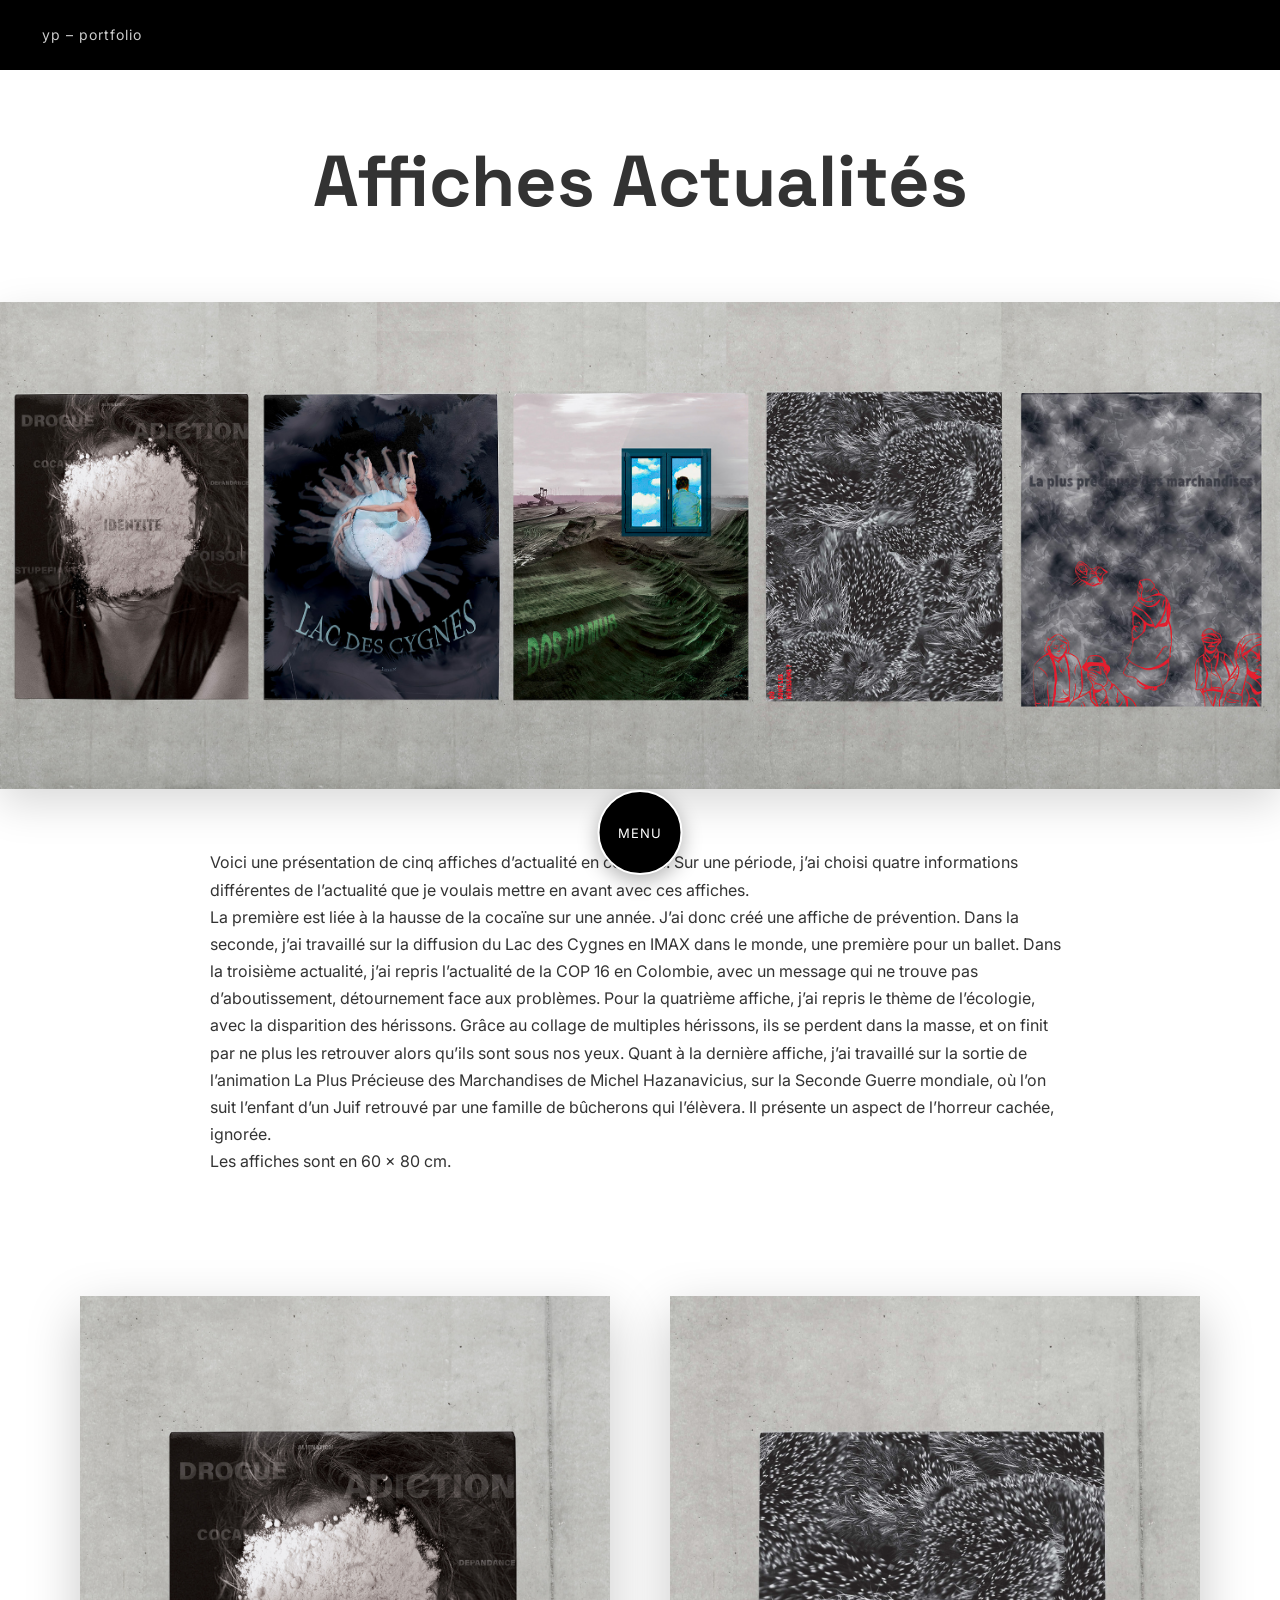
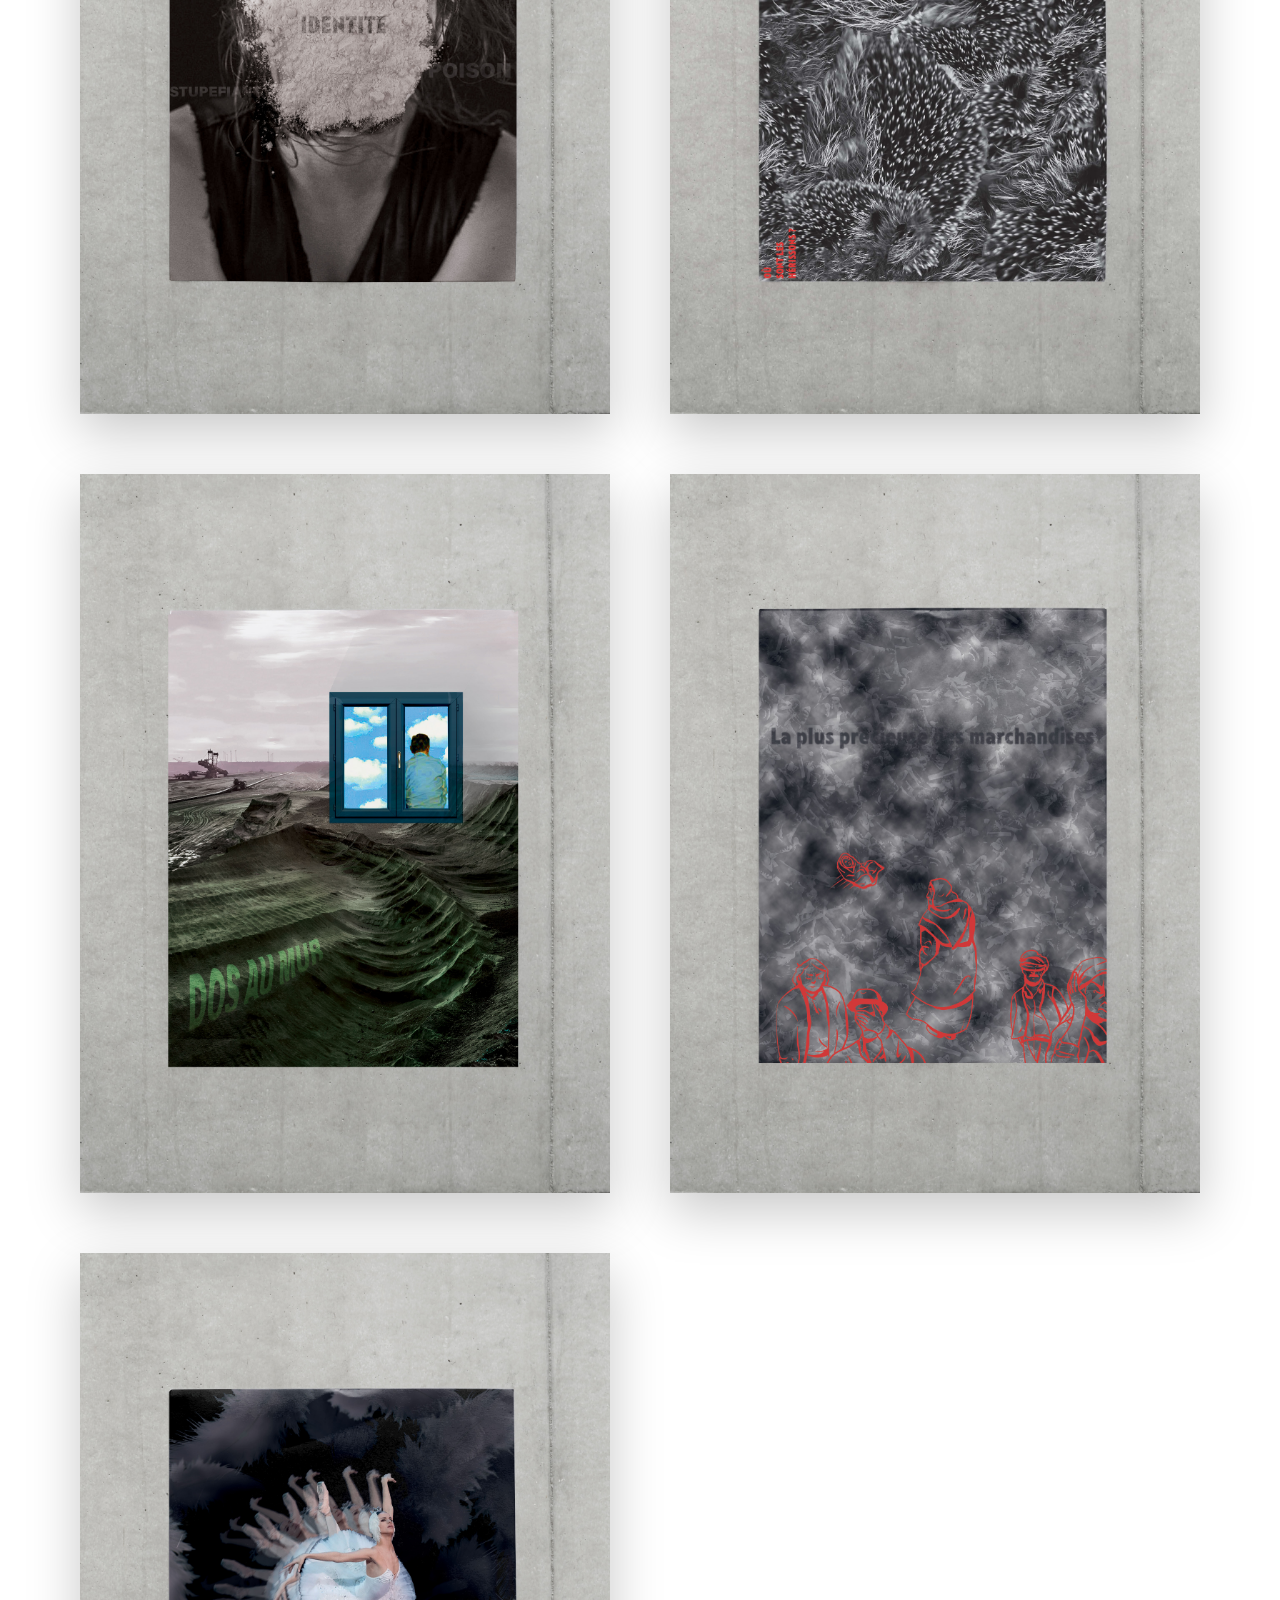
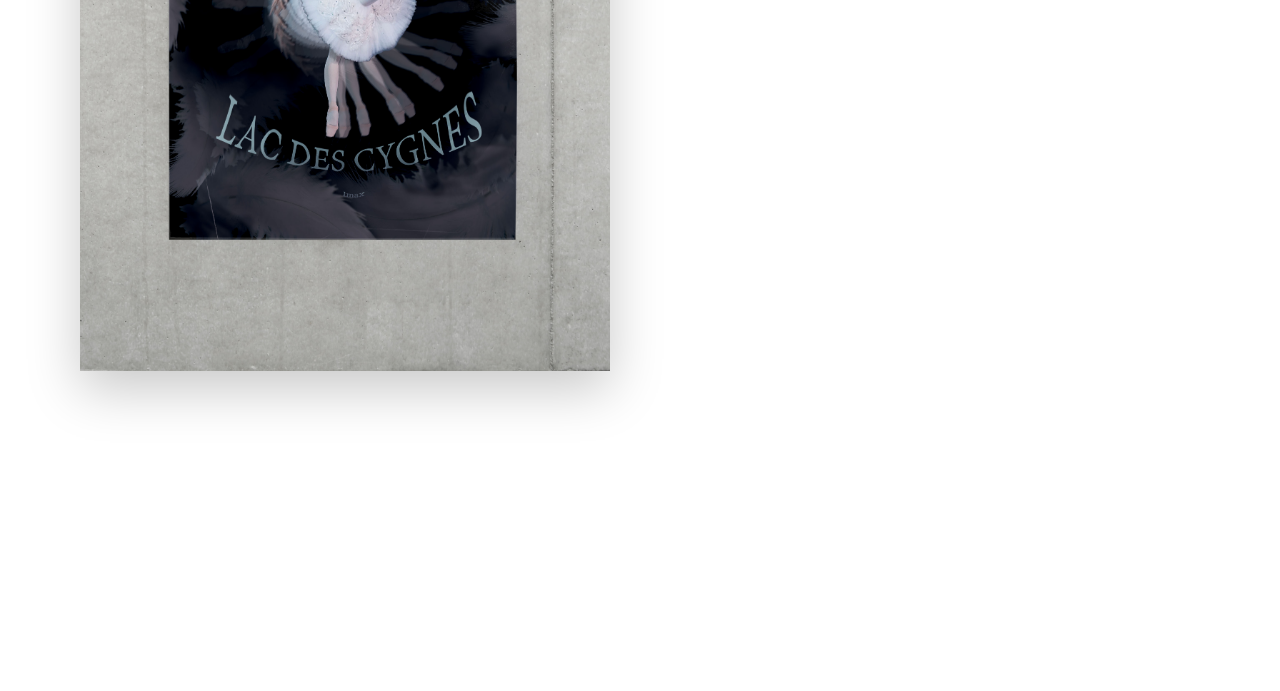
==== commit 5aa74db9: "u" ====
--- a/affichesactus.html
+++ b/affichesactus.html
@@ -122,7 +122,7 @@
         <img src="fondactus.jpg" alt="Coffret d'artiste" class="project-fullwidth-image">
 
         <p>
-            Voici une présentation de quatre affiches d’actualité en collages. Sur une période, j’ai choisi quatre informations différentes de l’actualité que je voulais mettre en avant avec ces affiches.
+            Voici une présentation de cinq affiches d’actualité en collages. Sur une période, j’ai choisi quatre informations différentes de l’actualité que je voulais mettre en avant avec ces affiches.
         </p>
         <p>
             La première est liée à la hausse de la cocaïne sur une année. J’ai donc créé une affiche de prévention. Dans la seconde, j’ai travaillé sur la diffusion du Lac des Cygnes en IMAX dans le monde, une première pour un ballet. Dans la troisième actualité, j’ai repris l’actualité de la COP 16 en Colombie, avec un message qui ne trouve pas d’aboutissement, détournement face aux problèmes. Pour la quatrième affiche, j’ai repris le thème de l’écologie, avec la disparition des hérissons. Grâce au collage de multiples hérissons, ils se perdent dans la masse, et on finit par ne plus les retrouver alors qu’ils sont sous nos yeux. Quant à la dernière affiche, j’ai travaillé sur la sortie de l’animation La Plus Précieuse des Marchandises de Michel Hazanavicius, sur la Seconde Guerre mondiale, où l’on suit l’enfant d’un Juif retrouvé par une famille de bûcherons qui l’élèvera. Il présente un aspect de l’horreur cachée, ignorée. 
